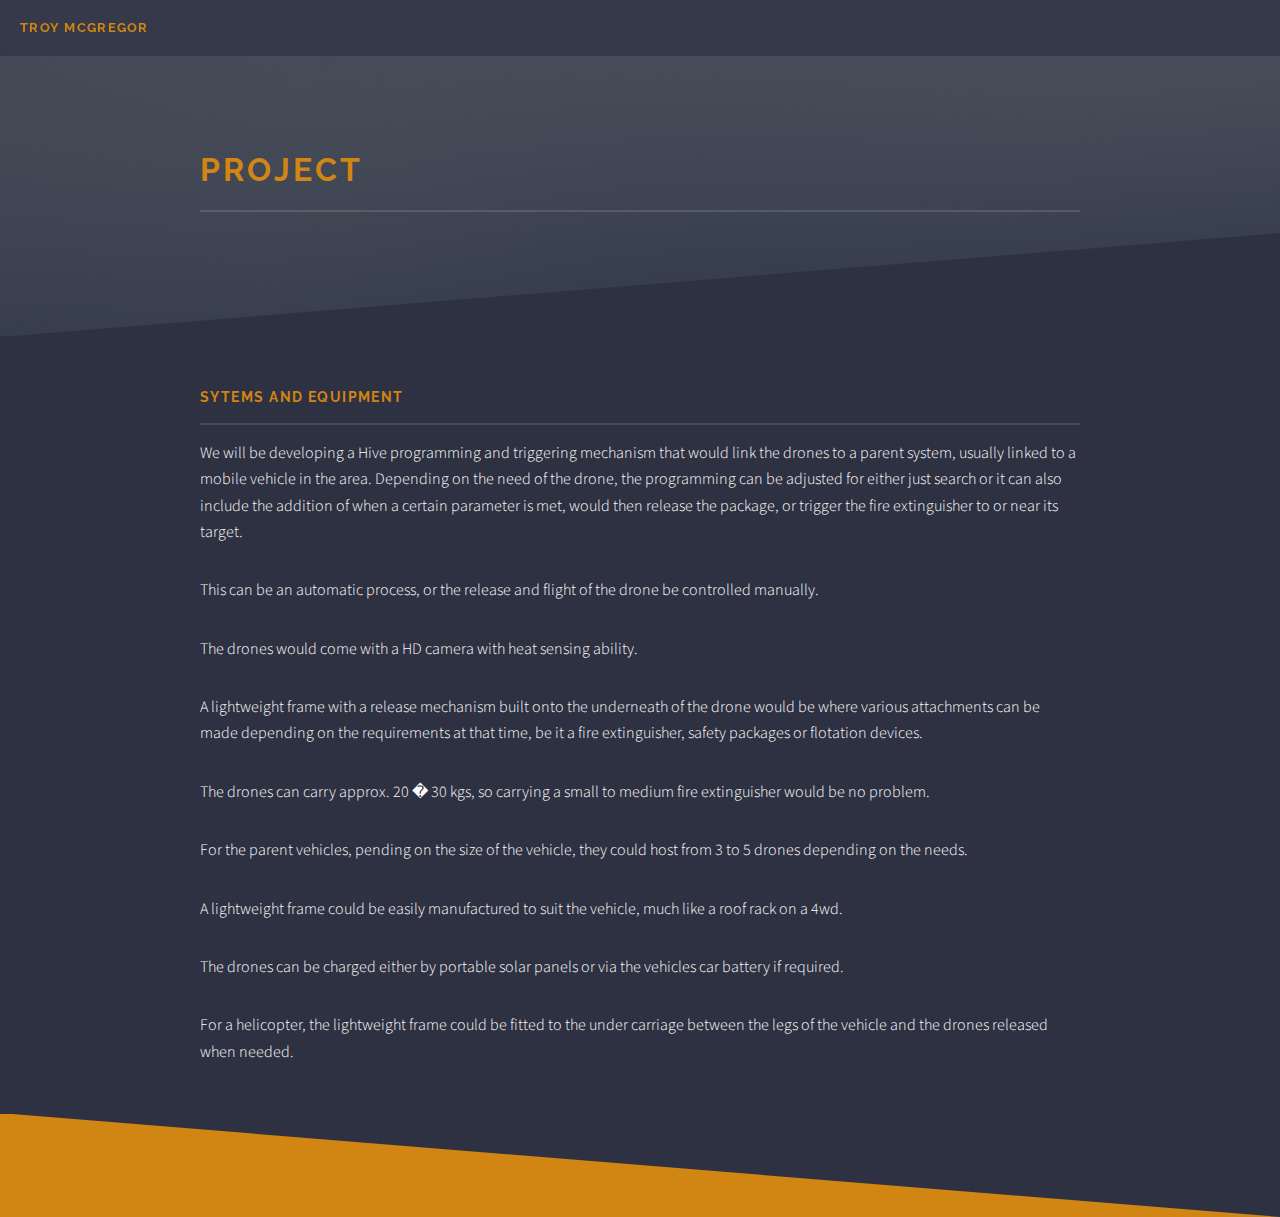
==== Systems.html @ b1ac7850 "HTML coding for website" ====
<!DOCTYPE HTML>
<!--
	Solid State by HTML5 UP
	html5up.net | @ajlkn
	Free for personal and commercial use under the CCA 3.0 license (html5up.net/license)
-->
<html>
	<head>
		<title>Generic - Solid State by HTML5 UP</title>
		<meta charset="utf-8" />
		<meta name="viewport" content="width=device-width, initial-scale=1, user-scalable=no" />
		<link rel="stylesheet" href="assets/css/main.css" />
		<noscript><link rel="stylesheet" href="assets/css/noscript.css" /></noscript>
	</head>
	<body class="is-preload">

		<!-- Page Wrapper -->
			<div id="page-wrapper">

				<!-- Header -->
					<header id="header">
						<h1><a href="index.html">Troy McGregor</a></h1>
						
					</header>

				
				<!-- Wrapper -->
					<section id="wrapper">
						<header>
							<div class="inner">
								<h2>Project</h2>
								
							</div>
						</header>

						<!-- Content -->
							<div class="wrapper">
								<div class="inner">

									<h3 class="major">Sytems and Equipment</h3>
									<p>We will be developing a Hive programming and triggering mechanism that would link the drones to a parent system, usually linked to a mobile vehicle in the area. Depending on the need of the drone, the programming can be adjusted for either just search or it can also include the addition of when a certain parameter is met, would then release the package, or trigger the fire extinguisher to or near its target.<p>
<p>This can be an automatic process, or the release and flight of the drone be controlled manually.<p>
<p>The drones would come with a HD camera with heat sensing ability.<p>
<p>A lightweight frame with a release mechanism built onto the underneath of the drone would be where various attachments can be made depending on the requirements at that time, be it a fire extinguisher, safety packages or flotation devices.<p>
<p>The drones can carry approx. 20 � 30 kgs, so carrying a small to medium fire extinguisher would be no problem.<p>
<p>For the parent vehicles, pending on the size of the vehicle, they could host from 3 to 5 drones depending on the needs.<p>
<p>A lightweight frame could be easily manufactured to suit the vehicle, much like a roof rack on a 4wd.<p>
<p>The drones can be charged either by portable solar panels or via the vehicles car battery if required.<p>
<p>For a helicopter, the lightweight frame could be fitted to the under carriage between the legs of the vehicle and the drones released when needed.<p>


									

								</div>
							</div>

					</section>

			
			</div>

		<!-- Scripts -->
			<script src="assets/js/jquery.min.js"></script>
			<script src="assets/js/jquery.scrollex.min.js"></script>
			<script src="assets/js/browser.min.js"></script>
			<script src="assets/js/breakpoints.min.js"></script>
			<script src="assets/js/util.js"></script>
			<script src="assets/js/main.js"></script>

	</body>
</html>
---- assets/css/main.css ----
@import url(fontawesome-all.min.css);
@import url("https://fonts.googleapis.com/css?family=Raleway:200,700|Source+Sans+Pro:300,600,300italic,600italic");

/*
	Solid State by HTML5 UP
	html5up.net | @ajlkn
	Free for personal and commercial use under the CCA 3.0 license (html5up.net/license)
*/

html, body, div, span, applet, object,
iframe, h1, h2, h3, h4, h5, h6, p, blockquote,
pre, a, abbr, acronym, address, big, cite,
code, del, dfn, em, img, ins, kbd, q, s, samp,
small, strike, strong, sub, sup, tt, var, b,
u, i, center, dl, dt, dd, ol, ul, li, fieldset,
form, label, legend, table, caption, tbody,
tfoot, thead, tr, th, td, article, aside,
canvas, details, embed, figure, figcaption,
footer, header, hgroup, menu, nav, output, ruby,
section, summary, time, mark, audio, video {
	margin: 0;
	padding: 0;
	border: 0;
	font-size: 100%;
	font: inherit;
	vertical-align: baseline;}

article, aside, details, figcaption, figure,
footer, header, hgroup, menu, nav, section {
	display: block;}

body {
	line-height: 1;
}

ol, ul {
	list-style: none;
}

blockquote, q {
	quotes: none;
}

	blockquote:before, blockquote:after, q:before, q:after {
		content: '';
		content: none;
	}

table {
	border-collapse: collapse;
	border-spacing: 0;
}

body {
	-webkit-text-size-adjust: none;
}

mark {
	background-color: transparent;
	color: inherit;
}

input::-moz-focus-inner {
	border: 0;
	padding: 0;
}

input, select, textarea {
	-moz-appearance: none;
	-webkit-appearance: none;
	-ms-appearance: none;
	appearance: none;
}

/* Basic */

	@-ms-viewport {
		width: device-width;
	}

	body {
		-ms-overflow-style: scrollbar;
	}

	@media screen and (max-width: 480px) {

		html, body {
			min-width: 320px;
		}

	}

	html {
		box-sizing: border-box;
	}

	*, *:before, *:after {
		box-sizing: inherit;
	}

	body {
		background-color: #d18513;
		background-image: linear-gradient(to top, rgba(209, 133, 19, 0.8), rgba(209, 133, 19, 0.8)), url("../../images/bg.jpg");
		background-size: auto, cover;
		background-attachment: fixed, fixed;
		background-position: center, center;
	}

		body.is-preload *, body.is-preload *:before, body.is-preload *:after {
			-moz-animation: none !important;
			-webkit-animation: none !important;
			-ms-animation: none !important;
			animation: none !important;
			-moz-transition: none !important;
			-webkit-transition: none !important;
			-ms-transition: none !important;
			transition: none !important;
		}

/* Type */

	body, input, select, textarea {
		color: #ffffff;
		font-family: "Source Sans Pro", Helvetica, sans-serif;
		font-size: 16.5pt;
		font-weight: 300;
		line-height: 1.65;
	}

		@media screen and (max-width: 1680px) {

			body, input, select, textarea {
				font-size: 13pt;
			}

		}

		@media screen and (max-width: 1280px) {

			body, input, select, textarea {
				font-size: 12pt;
			}

		}

		@media screen and (max-width: 980px) {

			body, input, select, textarea {
				font-size: 12pt;
			}

		}

		@media screen and (max-width: 736px) {

			body, input, select, textarea {
				font-size: 12pt;
			}

		}

		@media screen and (max-width: 480px) {

			body, input, select, textarea {
				font-size: 12pt;
			}

		}

	a {
		-moz-transition: color 0.2s ease-in-out, border-bottom-color 0.2s ease-in-out;
		-webkit-transition: color 0.2s ease-in-out, border-bottom-color 0.2s ease-in-out;
		-ms-transition: color 0.2s ease-in-out, border-bottom-color 0.2s ease-in-out;
		transition: color 0.2s ease-in-out, border-bottom-color 0.2s ease-in-out;
		border-bottom: dotted 1px rgba(255, 255, 255, 0.35);
		color: #ffffff;
		text-decoration: none;
	}

		a:hover {
			border-bottom-color: transparent;
			color: #ffffff !important;
		}

		a.special:not(.button) {
			text-decoration: none;
			border-bottom: 0;
			display: block;
			font-family: Raleway, Helvetica, sans-serif;
			font-size: 0.8em;
			font-weight: 700;
			letter-spacing: 0.1em;
			margin: 0 0 2em 0;
			text-transform: uppercase;
		}

			a.special:not(.button):before {
				-moz-osx-font-smoothing: grayscale;
				-webkit-font-smoothing: antialiased;
				display: inline-block;
				font-style: normal;
				font-variant: normal;
				text-rendering: auto;
				line-height: 1;
				text-transform: none !important;
				font-family: 'Font Awesome 5 Free';
				font-weight: 900;
			}

			a.special:not(.button):before {
				-moz-transition: background-color 0.2s ease-in-out;
				-webkit-transition: background-color 0.2s ease-in-out;
				-ms-transition: background-color 0.2s ease-in-out;
				transition: background-color 0.2s ease-in-out;
				border-radius: 100%;
				border: solid 2px rgba(255, 255, 255, 0.125);
				content: '\f105';
				display: inline-block;
				font-size: 1.25em;
				height: 2em;
				line-height: 1.75em;
				margin-right: 0.85em;
				text-align: center;
				text-indent: 0.15em;
				vertical-align: middle;
				width: 2em;
			}

			a.special:not(.button):hover:before {
				background-color: rgba(255, 255, 255, 0.025);
			}

			a.special:not(.button):active:before {
				background-color: rgba(255, 255, 255, 0.075);
			}

	strong, b {
		color: #ffffff;
		font-weight: 600;
	}

	em, i {
		font-style: italic;
	}

	p {
		margin: 0 0 2em 0;
	}

	h1, h2, h3, h4, h5, h6 {
		color: #d18513;
		font-family: Raleway, Helvetica, sans-serif;
		font-weight: 700;
		letter-spacing: 0.1em;
		margin: 0 0 1em 0;
		text-transform: uppercase;
	}

		h1 a, h2 a, h3 a, h4 a, h5 a, h6 a {
			color: inherit;
			text-decoration: none;
			border-bottom: 0;
		}

		h1 span, h2 span, h3 span, h4 span, h5 span, h6 span {
			font-weight: 200;
		}

		h1.major, h2.major, h3.major, h4.major, h5.major, h6.major {
			padding-bottom: 1em;
			border-bottom: solid 2px rgba(255, 255, 255, 0.125);
		}

	h2 {
		font-size: 1.2em;
	}

	h3 {
		font-size: 0.9em;
	}

	h4 {
		font-size: 0.7em;
	}

	h5 {
		font-size: 0.7em;
	}

	h6 {
		font-size: 0.7em;
	}

	@media screen and (max-width: 736px) {

		h2 {
			font-size: 1em;
		}

		h3 {
			font-size: 0.8em;
		}

	}

	sub {
		font-size: 0.8em;
		position: relative;
		top: 0.5em;
	}

	sup {
		font-size: 0.8em;
		position: relative;
		top: -0.5em;
	}

	blockquote {
		border-left: solid 4px rgba(255, 255, 255, 0.125);
		font-style: italic;
		margin: 0 0 2em 0;
		padding: 0.5em 0 0.5em 2em;
	}

	code {
		background: rgba(255, 255, 255, 0.025);
		border-radius: 5px;
		border: solid 2px rgba(255, 255, 255, 0.125);
		font-family: "Courier New", monospace;
		font-size: 0.9em;
		margin: 0 0.25em;
		padding: 0.25em 0.65em;
	}

	pre {
		-webkit-overflow-scrolling: touch;
		font-family: "Courier New", monospace;
		font-size: 0.9em;
		margin: 0 0 2em 0;
	}

		pre code {
			display: block;
			line-height: 1.75em;
			padding: 1em 1.5em;
			overflow-x: auto;
		}

	hr {
		border: 0;
		border-bottom: solid 2px rgba(255, 255, 255, 0.125);
		margin: 2.5em 0;
	}

		hr.major {
			margin: 4em 0;
		}

	.align-left {
		text-align: left;
	}

	.align-center {
		text-align: center;
	}

	.align-right {
		text-align: right;
	}

/* Row */

	.row {
		display: flex;
		flex-wrap: wrap;
		box-sizing: border-box;
		align-items: stretch;
	}

		.row > * {
			box-sizing: border-box;
		}

		.row.gtr-uniform > * > :last-child {
			margin-bottom: 0;
		}

		.row.aln-left {
			justify-content: flex-start;
		}

		.row.aln-center {
			justify-content: center;
		}

		.row.aln-right {
			justify-content: flex-end;
		}

		.row.aln-top {
			align-items: flex-start;
		}

		.row.aln-middle {
			align-items: center;
		}

		.row.aln-bottom {
			align-items: flex-end;
		}

		.row > .imp {
			order: -1;
		}

		.row > .col-1 {
			width: 8.33333%;
		}

		.row > .off-1 {
			margin-left: 8.33333%;
		}

		.row > .col-2 {
			width: 16.66667%;
		}

		.row > .off-2 {
			margin-left: 16.66667%;
		}

		.row > .col-3 {
			width: 25%;
		}

		.row > .off-3 {
			margin-left: 25%;
		}

		.row > .col-4 {
			width: 33.33333%;
		}

		.row > .off-4 {
			margin-left: 33.33333%;
		}

		.row > .col-5 {
			width: 41.66667%;
		}

		.row > .off-5 {
			margin-left: 41.66667%;
		}

		.row > .col-6 {
			width: 50%;
		}

		.row > .off-6 {
			margin-left: 50%;
		}

		.row > .col-7 {
			width: 58.33333%;
		}

		.row > .off-7 {
			margin-left: 58.33333%;
		}

		.row > .col-8 {
			width: 66.66667%;
		}

		.row > .off-8 {
			margin-left: 66.66667%;
		}

		.row > .col-9 {
			width: 75%;
		}

		.row > .off-9 {
			margin-left: 75%;
		}

		.row > .col-10 {
			width: 83.33333%;
		}

		.row > .off-10 {
			margin-left: 83.33333%;
		}

		.row > .col-11 {
			width: 91.66667%;
		}

		.row > .off-11 {
			margin-left: 91.66667%;
		}

		.row > .col-12 {
			width: 100%;
		}

		.row > .off-12 {
			margin-left: 100%;
		}

		.row.gtr-0 {
			margin-top: 0;
			margin-left: 0em;
		}

			.row.gtr-0 > * {
				padding: 0 0 0 0em;
			}

			.row.gtr-0.gtr-uniform {
				margin-top: 0em;
			}

				.row.gtr-0.gtr-uniform > * {
					padding-top: 0em;
				}

		.row.gtr-25 {
			margin-top: 0;
			margin-left: -0.4375em;
		}

			.row.gtr-25 > * {
				padding: 0 0 0 0.4375em;
			}

			.row.gtr-25.gtr-uniform {
				margin-top: -0.4375em;
			}

				.row.gtr-25.gtr-uniform > * {
					padding-top: 0.4375em;
				}

		.row.gtr-50 {
			margin-top: 0;
			margin-left: -0.875em;
		}

			.row.gtr-50 > * {
				padding: 0 0 0 0.875em;
			}

			.row.gtr-50.gtr-uniform {
				margin-top: -0.875em;
			}

				.row.gtr-50.gtr-uniform > * {
					padding-top: 0.875em;
				}

		.row {
			margin-top: 0;
			margin-left: -1.75em;
		}

			.row > * {
				padding: 0 0 0 1.75em;
			}

			.row.gtr-uniform {
				margin-top: -1.75em;
			}

				.row.gtr-uniform > * {
					padding-top: 1.75em;
				}

		.row.gtr-150 {
			margin-top: 0;
			margin-left: -2.625em;
		}

			.row.gtr-150 > * {
				padding: 0 0 0 2.625em;
			}

			.row.gtr-150.gtr-uniform {
				margin-top: -2.625em;
			}

				.row.gtr-150.gtr-uniform > * {
					padding-top: 2.625em;
				}

		.row.gtr-200 {
			margin-top: 0;
			margin-left: -3.5em;
		}

			.row.gtr-200 > * {
				padding: 0 0 0 3.5em;
			}

			.row.gtr-200.gtr-uniform {
				margin-top: -3.5em;
			}

				.row.gtr-200.gtr-uniform > * {
					padding-top: 3.5em;
				}

		@media screen and (max-width: 1680px) {

			.row {
				display: flex;
				flex-wrap: wrap;
				box-sizing: border-box;
				align-items: stretch;
			}

				.row > * {
					box-sizing: border-box;
				}

				.row.gtr-uniform > * > :last-child {
					margin-bottom: 0;
				}

				.row.aln-left {
					justify-content: flex-start;
				}

				.row.aln-center {
					justify-content: center;
				}

				.row.aln-right {
					justify-content: flex-end;
				}

				.row.aln-top {
					align-items: flex-start;
				}

				.row.aln-middle {
					align-items: center;
				}

				.row.aln-bottom {
					align-items: flex-end;
				}

				.row > .imp-xlarge {
					order: -1;
				}

				.row > .col-1-xlarge {
					width: 8.33333%;
				}

				.row > .off-1-xlarge {
					margin-left: 8.33333%;
				}

				.row > .col-2-xlarge {
					width: 16.66667%;
				}

				.row > .off-2-xlarge {
					margin-left: 16.66667%;
				}

				.row > .col-3-xlarge {
					width: 25%;
				}

				.row > .off-3-xlarge {
					margin-left: 25%;
				}

				.row > .col-4-xlarge {
					width: 33.33333%;
				}

				.row > .off-4-xlarge {
					margin-left: 33.33333%;
				}

				.row > .col-5-xlarge {
					width: 41.66667%;
				}

				.row > .off-5-xlarge {
					margin-left: 41.66667%;
				}

				.row > .col-6-xlarge {
					width: 50%;
				}

				.row > .off-6-xlarge {
					margin-left: 50%;
				}

				.row > .col-7-xlarge {
					width: 58.33333%;
				}

				.row > .off-7-xlarge {
					margin-left: 58.33333%;
				}

				.row > .col-8-xlarge {
					width: 66.66667%;
				}

				.row > .off-8-xlarge {
					margin-left: 66.66667%;
				}

				.row > .col-9-xlarge {
					width: 75%;
				}

				.row > .off-9-xlarge {
					margin-left: 75%;
				}

				.row > .col-10-xlarge {
					width: 83.33333%;
				}

				.row > .off-10-xlarge {
					margin-left: 83.33333%;
				}

				.row > .col-11-xlarge {
					width: 91.66667%;
				}

				.row > .off-11-xlarge {
					margin-left: 91.66667%;
				}

				.row > .col-12-xlarge {
					width: 100%;
				}

				.row > .off-12-xlarge {
					margin-left: 100%;
				}

				.row.gtr-0 {
					margin-top: 0;
					margin-left: 0em;
				}

					.row.gtr-0 > * {
						padding: 0 0 0 0em;
					}

					.row.gtr-0.gtr-uniform {
						margin-top: 0em;
					}

						.row.gtr-0.gtr-uniform > * {
							padding-top: 0em;
						}

				.row.gtr-25 {
					margin-top: 0;
					margin-left: -0.4375em;
				}

					.row.gtr-25 > * {
						padding: 0 0 0 0.4375em;
					}

					.row.gtr-25.gtr-uniform {
						margin-top: -0.4375em;
					}

						.row.gtr-25.gtr-uniform > * {
							padding-top: 0.4375em;
						}

				.row.gtr-50 {
					margin-top: 0;
					margin-left: -0.875em;
				}

					.row.gtr-50 > * {
						padding: 0 0 0 0.875em;
					}

					.row.gtr-50.gtr-uniform {
						margin-top: -0.875em;
					}

						.row.gtr-50.gtr-uniform > * {
							padding-top: 0.875em;
						}

				.row {
					margin-top: 0;
					margin-left: -1.75em;
				}

					.row > * {
						padding: 0 0 0 1.75em;
					}

					.row.gtr-uniform {
						margin-top: -1.75em;
					}

						.row.gtr-uniform > * {
							padding-top: 1.75em;
						}

				.row.gtr-150 {
					margin-top: 0;
					margin-left: -2.625em;
				}

					.row.gtr-150 > * {
						padding: 0 0 0 2.625em;
					}

					.row.gtr-150.gtr-uniform {
						margin-top: -2.625em;
					}

						.row.gtr-150.gtr-uniform > * {
							padding-top: 2.625em;
						}

				.row.gtr-200 {
					margin-top: 0;
					margin-left: -3.5em;
				}

					.row.gtr-200 > * {
						padding: 0 0 0 3.5em;
					}

					.row.gtr-200.gtr-uniform {
						margin-top: -3.5em;
					}

						.row.gtr-200.gtr-uniform > * {
							padding-top: 3.5em;
						}

		}

		@media screen and (max-width: 1280px) {

			.row {
				display: flex;
				flex-wrap: wrap;
				box-sizing: border-box;
				align-items: stretch;
			}

				.row > * {
					box-sizing: border-box;
				}

				.row.gtr-uniform > * > :last-child {
					margin-bottom: 0;
				}

				.row.aln-left {
					justify-content: flex-start;
				}

				.row.aln-center {
					justify-content: center;
				}

				.row.aln-right {
					justify-content: flex-end;
				}

				.row.aln-top {
					align-items: flex-start;
				}

				.row.aln-middle {
					align-items: center;
				}

				.row.aln-bottom {
					align-items: flex-end;
				}

				.row > .imp-large {
					order: -1;
				}

				.row > .col-1-large {
					width: 8.33333%;
				}

				.row > .off-1-large {
					margin-left: 8.33333%;
				}

				.row > .col-2-large {
					width: 16.66667%;
				}

				.row > .off-2-large {
					margin-left: 16.66667%;
				}

				.row > .col-3-large {
					width: 25%;
				}

				.row > .off-3-large {
					margin-left: 25%;
				}

				.row > .col-4-large {
					width: 33.33333%;
				}

				.row > .off-4-large {
					margin-left: 33.33333%;
				}

				.row > .col-5-large {
					width: 41.66667%;
				}

				.row > .off-5-large {
					margin-left: 41.66667%;
				}

				.row > .col-6-large {
					width: 50%;
				}

				.row > .off-6-large {
					margin-left: 50%;
				}

				.row > .col-7-large {
					width: 58.33333%;
				}

				.row > .off-7-large {
					margin-left: 58.33333%;
				}

				.row > .col-8-large {
					width: 66.66667%;
				}

				.row > .off-8-large {
					margin-left: 66.66667%;
				}

				.row > .col-9-large {
					width: 75%;
				}

				.row > .off-9-large {
					margin-left: 75%;
				}

				.row > .col-10-large {
					width: 83.33333%;
				}

				.row > .off-10-large {
					margin-left: 83.33333%;
				}

				.row > .col-11-large {
					width: 91.66667%;
				}

				.row > .off-11-large {
					margin-left: 91.66667%;
				}

				.row > .col-12-large {
					width: 100%;
				}

				.row > .off-12-large {
					margin-left: 100%;
				}

				.row.gtr-0 {
					margin-top: 0;
					margin-left: 0em;
				}

					.row.gtr-0 > * {
						padding: 0 0 0 0em;
					}

					.row.gtr-0.gtr-uniform {
						margin-top: 0em;
					}

						.row.gtr-0.gtr-uniform > * {
							padding-top: 0em;
						}

				.row.gtr-25 {
					margin-top: 0;
					margin-left: -0.4375em;
				}

					.row.gtr-25 > * {
						padding: 0 0 0 0.4375em;
					}

					.row.gtr-25.gtr-uniform {
						margin-top: -0.4375em;
					}

						.row.gtr-25.gtr-uniform > * {
							padding-top: 0.4375em;
						}

				.row.gtr-50 {
					margin-top: 0;
					margin-left: -0.875em;
				}

					.row.gtr-50 > * {
						padding: 0 0 0 0.875em;
					}

					.row.gtr-50.gtr-uniform {
						margin-top: -0.875em;
					}

						.row.gtr-50.gtr-uniform > * {
							padding-top: 0.875em;
						}

				.row {
					margin-top: 0;
					margin-left: -1.75em;
				}

					.row > * {
						padding: 0 0 0 1.75em;
					}

					.row.gtr-uniform {
						margin-top: -1.75em;
					}

						.row.gtr-uniform > * {
							padding-top: 1.75em;
						}

				.row.gtr-150 {
					margin-top: 0;
					margin-left: -2.625em;
				}

					.row.gtr-150 > * {
						padding: 0 0 0 2.625em;
					}

					.row.gtr-150.gtr-uniform {
						margin-top: -2.625em;
					}

						.row.gtr-150.gtr-uniform > * {
							padding-top: 2.625em;
						}

				.row.gtr-200 {
					margin-top: 0;
					margin-left: -3.5em;
				}

					.row.gtr-200 > * {
						padding: 0 0 0 3.5em;
					}

					.row.gtr-200.gtr-uniform {
						margin-top: -3.5em;
					}

						.row.gtr-200.gtr-uniform > * {
							padding-top: 3.5em;
						}

		}

		@media screen and (max-width: 980px) {

			.row {
				display: flex;
				flex-wrap: wrap;
				box-sizing: border-box;
				align-items: stretch;
			}

				.row > * {
					box-sizing: border-box;
				}

				.row.gtr-uniform > * > :last-child {
					margin-bottom: 0;
				}

				.row.aln-left {
					justify-content: flex-start;
				}

				.row.aln-center {
					justify-content: center;
				}

				.row.aln-right {
					justify-content: flex-end;
				}

				.row.aln-top {
					align-items: flex-start;
				}

				.row.aln-middle {
					align-items: center;
				}

				.row.aln-bottom {
					align-items: flex-end;
				}

				.row > .imp-medium {
					order: -1;
				}

				.row > .col-1-medium {
					width: 8.33333%;
				}

				.row > .off-1-medium {
					margin-left: 8.33333%;
				}

				.row > .col-2-medium {
					width: 16.66667%;
				}

				.row > .off-2-medium {
					margin-left: 16.66667%;
				}

				.row > .col-3-medium {
					width: 25%;
				}

				.row > .off-3-medium {
					margin-left: 25%;
				}

				.row > .col-4-medium {
					width: 33.33333%;
				}

				.row > .off-4-medium {
					margin-left: 33.33333%;
				}

				.row > .col-5-medium {
					width: 41.66667%;
				}

				.row > .off-5-medium {
					margin-left: 41.66667%;
				}

				.row > .col-6-medium {
					width: 50%;
				}

				.row > .off-6-medium {
					margin-left: 50%;
				}

				.row > .col-7-medium {
					width: 58.33333%;
				}

				.row > .off-7-medium {
					margin-left: 58.33333%;
				}

				.row > .col-8-medium {
					width: 66.66667%;
				}

				.row > .off-8-medium {
					margin-left: 66.66667%;
				}

				.row > .col-9-medium {
					width: 75%;
				}

				.row > .off-9-medium {
					margin-left: 75%;
				}

				.row > .col-10-medium {
					width: 83.33333%;
				}

				.row > .off-10-medium {
					margin-left: 83.33333%;
				}

				.row > .col-11-medium {
					width: 91.66667%;
				}

				.row > .off-11-medium {
					margin-left: 91.66667%;
				}

				.row > .col-12-medium {
					width: 100%;
				}

				.row > .off-12-medium {
					margin-left: 100%;
				}

				.row.gtr-0 {
					margin-top: 0;
					margin-left: 0em;
				}

					.row.gtr-0 > * {
						padding: 0 0 0 0em;
					}

					.row.gtr-0.gtr-uniform {
						margin-top: 0em;
					}

						.row.gtr-0.gtr-uniform > * {
							padding-top: 0em;
						}

				.row.gtr-25 {
					margin-top: 0;
					margin-left: -0.4375em;
				}

					.row.gtr-25 > * {
						padding: 0 0 0 0.4375em;
					}

					.row.gtr-25.gtr-uniform {
						margin-top: -0.4375em;
					}

						.row.gtr-25.gtr-uniform > * {
							padding-top: 0.4375em;
						}

				.row.gtr-50 {
					margin-top: 0;
					margin-left: -0.875em;
				}

					.row.gtr-50 > * {
						padding: 0 0 0 0.875em;
					}

					.row.gtr-50.gtr-uniform {
						margin-top: -0.875em;
					}

						.row.gtr-50.gtr-uniform > * {
							padding-top: 0.875em;
						}

				.row {
					margin-top: 0;
					margin-left: -1.75em;
				}

					.row > * {
						padding: 0 0 0 1.75em;
					}

					.row.gtr-uniform {
						margin-top: -1.75em;
					}

						.row.gtr-uniform > * {
							padding-top: 1.75em;
						}

				.row.gtr-150 {
					margin-top: 0;
					margin-left: -2.625em;
				}

					.row.gtr-150 > * {
						padding: 0 0 0 2.625em;
					}

					.row.gtr-150.gtr-uniform {
						margin-top: -2.625em;
					}

						.row.gtr-150.gtr-uniform > * {
							padding-top: 2.625em;
						}

				.row.gtr-200 {
					margin-top: 0;
					margin-left: -3.5em;
				}

					.row.gtr-200 > * {
						padding: 0 0 0 3.5em;
					}

					.row.gtr-200.gtr-uniform {
						margin-top: -3.5em;
					}

						.row.gtr-200.gtr-uniform > * {
							padding-top: 3.5em;
						}

		}

		@media screen and (max-width: 736px) {

			.row {
				display: flex;
				flex-wrap: wrap;
				box-sizing: border-box;
				align-items: stretch;
			}

				.row > * {
					box-sizing: border-box;
				}

				.row.gtr-uniform > * > :last-child {
					margin-bottom: 0;
				}

				.row.aln-left {
					justify-content: flex-start;
				}

				.row.aln-center {
					justify-content: center;
				}

				.row.aln-right {
					justify-content: flex-end;
				}

				.row.aln-top {
					align-items: flex-start;
				}

				.row.aln-middle {
					align-items: center;
				}

				.row.aln-bottom {
					align-items: flex-end;
				}

				.row > .imp-small {
					order: -1;
				}

				.row > .col-1-small {
					width: 8.33333%;
				}

				.row > .off-1-small {
					margin-left: 8.33333%;
				}

				.row > .col-2-small {
					width: 16.66667%;
				}

				.row > .off-2-small {
					margin-left: 16.66667%;
				}

				.row > .col-3-small {
					width: 25%;
				}

				.row > .off-3-small {
					margin-left: 25%;
				}

				.row > .col-4-small {
					width: 33.33333%;
				}

				.row > .off-4-small {
					margin-left: 33.33333%;
				}

				.row > .col-5-small {
					width: 41.66667%;
				}

				.row > .off-5-small {
					margin-left: 41.66667%;
				}

				.row > .col-6-small {
					width: 50%;
				}

				.row > .off-6-small {
					margin-left: 50%;
				}

				.row > .col-7-small {
					width: 58.33333%;
				}

				.row > .off-7-small {
					margin-left: 58.33333%;
				}

				.row > .col-8-small {
					width: 66.66667%;
				}

				.row > .off-8-small {
					margin-left: 66.66667%;
				}

				.row > .col-9-small {
					width: 75%;
				}

				.row > .off-9-small {
					margin-left: 75%;
				}

				.row > .col-10-small {
					width: 83.33333%;
				}

				.row > .off-10-small {
					margin-left: 83.33333%;
				}

				.row > .col-11-small {
					width: 91.66667%;
				}

				.row > .off-11-small {
					margin-left: 91.66667%;
				}

				.row > .col-12-small {
					width: 100%;
				}

				.row > .off-12-small {
					margin-left: 100%;
				}

				.row.gtr-0 {
					margin-top: 0;
					margin-left: 0em;
				}

					.row.gtr-0 > * {
						padding: 0 0 0 0em;
					}

					.row.gtr-0.gtr-uniform {
						margin-top: 0em;
					}

						.row.gtr-0.gtr-uniform > * {
							padding-top: 0em;
						}

				.row.gtr-25 {
					margin-top: 0;
					margin-left: -0.3125em;
				}

					.row.gtr-25 > * {
						padding: 0 0 0 0.3125em;
					}

					.row.gtr-25.gtr-uniform {
						margin-top: -0.3125em;
					}

						.row.gtr-25.gtr-uniform > * {
							padding-top: 0.3125em;
						}

				.row.gtr-50 {
					margin-top: 0;
					margin-left: -0.625em;
				}

					.row.gtr-50 > * {
						padding: 0 0 0 0.625em;
					}

					.row.gtr-50.gtr-uniform {
						margin-top: -0.625em;
					}

						.row.gtr-50.gtr-uniform > * {
							padding-top: 0.625em;
						}

				.row {
					margin-top: 0;
					margin-left: -1.25em;
				}

					.row > * {
						padding: 0 0 0 1.25em;
					}

					.row.gtr-uniform {
						margin-top: -1.25em;
					}

						.row.gtr-uniform > * {
							padding-top: 1.25em;
						}

				.row.gtr-150 {
					margin-top: 0;
					margin-left: -1.875em;
				}

					.row.gtr-150 > * {
						padding: 0 0 0 1.875em;
					}

					.row.gtr-150.gtr-uniform {
						margin-top: -1.875em;
					}

						.row.gtr-150.gtr-uniform > * {
							padding-top: 1.875em;
						}

				.row.gtr-200 {
					margin-top: 0;
					margin-left: -2.5em;
				}

					.row.gtr-200 > * {
						padding: 0 0 0 2.5em;
					}

					.row.gtr-200.gtr-uniform {
						margin-top: -2.5em;
					}

						.row.gtr-200.gtr-uniform > * {
							padding-top: 2.5em;
						}

		}

		@media screen and (max-width: 480px) {

			.row {
				display: flex;
				flex-wrap: wrap;
				box-sizing: border-box;
				align-items: stretch;
			}

				.row > * {
					box-sizing: border-box;
				}

				.row.gtr-uniform > * > :last-child {
					margin-bottom: 0;
				}

				.row.aln-left {
					justify-content: flex-start;
				}

				.row.aln-center {
					justify-content: center;
				}

				.row.aln-right {
					justify-content: flex-end;
				}

				.row.aln-top {
					align-items: flex-start;
				}

				.row.aln-middle {
					align-items: center;
				}

				.row.aln-bottom {
					align-items: flex-end;
				}

				.row > .imp-xsmall {
					order: -1;
				}

				.row > .col-1-xsmall {
					width: 8.33333%;
				}

				.row > .off-1-xsmall {
					margin-left: 8.33333%;
				}

				.row > .col-2-xsmall {
					width: 16.66667%;
				}

				.row > .off-2-xsmall {
					margin-left: 16.66667%;
				}

				.row > .col-3-xsmall {
					width: 25%;
				}

				.row > .off-3-xsmall {
					margin-left: 25%;
				}

				.row > .col-4-xsmall {
					width: 33.33333%;
				}

				.row > .off-4-xsmall {
					margin-left: 33.33333%;
				}

				.row > .col-5-xsmall {
					width: 41.66667%;
				}

				.row > .off-5-xsmall {
					margin-left: 41.66667%;
				}

				.row > .col-6-xsmall {
					width: 50%;
				}

				.row > .off-6-xsmall {
					margin-left: 50%;
				}

				.row > .col-7-xsmall {
					width: 58.33333%;
				}

				.row > .off-7-xsmall {
					margin-left: 58.33333%;
				}

				.row > .col-8-xsmall {
					width: 66.66667%;
				}

				.row > .off-8-xsmall {
					margin-left: 66.66667%;
				}

				.row > .col-9-xsmall {
					width: 75%;
				}

				.row > .off-9-xsmall {
					margin-left: 75%;
				}

				.row > .col-10-xsmall {
					width: 83.33333%;
				}

				.row > .off-10-xsmall {
					margin-left: 83.33333%;
				}

				.row > .col-11-xsmall {
					width: 91.66667%;
				}

				.row > .off-11-xsmall {
					margin-left: 91.66667%;
				}

				.row > .col-12-xsmall {
					width: 100%;
				}

				.row > .off-12-xsmall {
					margin-left: 100%;
				}

				.row.gtr-0 {
					margin-top: 0;
					margin-left: 0em;
				}

					.row.gtr-0 > * {
						padding: 0 0 0 0em;
					}

					.row.gtr-0.gtr-uniform {
						margin-top: 0em;
					}

						.row.gtr-0.gtr-uniform > * {
							padding-top: 0em;
						}

				.row.gtr-25 {
					margin-top: 0;
					margin-left: -0.3125em;
				}

					.row.gtr-25 > * {
						padding: 0 0 0 0.3125em;
					}

					.row.gtr-25.gtr-uniform {
						margin-top: -0.3125em;
					}

						.row.gtr-25.gtr-uniform > * {
							padding-top: 0.3125em;
						}

				.row.gtr-50 {
					margin-top: 0;
					margin-left: -0.625em;
				}

					.row.gtr-50 > * {
						padding: 0 0 0 0.625em;
					}

					.row.gtr-50.gtr-uniform {
						margin-top: -0.625em;
					}

						.row.gtr-50.gtr-uniform > * {
							padding-top: 0.625em;
						}

				.row {
					margin-top: 0;
					margin-left: -1.25em;
				}

					.row > * {
						padding: 0 0 0 1.25em;
					}

					.row.gtr-uniform {
						margin-top: -1.25em;
					}

						.row.gtr-uniform > * {
							padding-top: 1.25em;
						}

				.row.gtr-150 {
					margin-top: 0;
					margin-left: -1.875em;
				}

					.row.gtr-150 > * {
						padding: 0 0 0 1.875em;
					}

					.row.gtr-150.gtr-uniform {
						margin-top: -1.875em;
					}

						.row.gtr-150.gtr-uniform > * {
							padding-top: 1.875em;
						}

				.row.gtr-200 {
					margin-top: 0;
					margin-left: -2.5em;
				}

					.row.gtr-200 > * {
						padding: 0 0 0 2.5em;
					}

					.row.gtr-200.gtr-uniform {
						margin-top: -2.5em;
					}

						.row.gtr-200.gtr-uniform > * {
							padding-top: 2.5em;
						}

		}

		@media screen and (max-width: 360px) {

			.row {
				display: flex;
				flex-wrap: wrap;
				box-sizing: border-box;
				align-items: stretch;
			}

				.row > * {
					box-sizing: border-box;
				}

				.row.gtr-uniform > * > :last-child {
					margin-bottom: 0;
				}

				.row.aln-left {
					justify-content: flex-start;
				}

				.row.aln-center {
					justify-content: center;
				}

				.row.aln-right {
					justify-content: flex-end;
				}

				.row.aln-top {
					align-items: flex-start;
				}

				.row.aln-middle {
					align-items: center;
				}

				.row.aln-bottom {
					align-items: flex-end;
				}

				.row > .imp-xxsmall {
					order: -1;
				}

				.row > .col-1-xxsmall {
					width: 8.33333%;
				}

				.row > .off-1-xxsmall {
					margin-left: 8.33333%;
				}

				.row > .col-2-xxsmall {
					width: 16.66667%;
				}

				.row > .off-2-xxsmall {
					margin-left: 16.66667%;
				}

				.row > .col-3-xxsmall {
					width: 25%;
				}

				.row > .off-3-xxsmall {
					margin-left: 25%;
				}

				.row > .col-4-xxsmall {
					width: 33.33333%;
				}

				.row > .off-4-xxsmall {
					margin-left: 33.33333%;
				}

				.row > .col-5-xxsmall {
					width: 41.66667%;
				}

				.row > .off-5-xxsmall {
					margin-left: 41.66667%;
				}

				.row > .col-6-xxsmall {
					width: 50%;
				}

				.row > .off-6-xxsmall {
					margin-left: 50%;
				}

				.row > .col-7-xxsmall {
					width: 58.33333%;
				}

				.row > .off-7-xxsmall {
					margin-left: 58.33333%;
				}

				.row > .col-8-xxsmall {
					width: 66.66667%;
				}

				.row > .off-8-xxsmall {
					margin-left: 66.66667%;
				}

				.row > .col-9-xxsmall {
					width: 75%;
				}

				.row > .off-9-xxsmall {
					margin-left: 75%;
				}

				.row > .col-10-xxsmall {
					width: 83.33333%;
				}

				.row > .off-10-xxsmall {
					margin-left: 83.33333%;
				}

				.row > .col-11-xxsmall {
					width: 91.66667%;
				}

				.row > .off-11-xxsmall {
					margin-left: 91.66667%;
				}

				.row > .col-12-xxsmall {
					width: 100%;
				}

				.row > .off-12-xxsmall {
					margin-left: 100%;
				}

				.row.gtr-0 {
					margin-top: 0;
					margin-left: 0em;
				}

					.row.gtr-0 > * {
						padding: 0 0 0 0em;
					}

					.row.gtr-0.gtr-uniform {
						margin-top: 0em;
					}

						.row.gtr-0.gtr-uniform > * {
							padding-top: 0em;
						}

				.row.gtr-25 {
					margin-top: 0;
					margin-left: -0.3125em;
				}

					.row.gtr-25 > * {
						padding: 0 0 0 0.3125em;
					}

					.row.gtr-25.gtr-uniform {
						margin-top: -0.3125em;
					}

						.row.gtr-25.gtr-uniform > * {
							padding-top: 0.3125em;
						}

				.row.gtr-50 {
					margin-top: 0;
					margin-left: -0.625em;
				}

					.row.gtr-50 > * {
						padding: 0 0 0 0.625em;
					}

					.row.gtr-50.gtr-uniform {
						margin-top: -0.625em;
					}

						.row.gtr-50.gtr-uniform > * {
							padding-top: 0.625em;
						}

				.row {
					margin-top: 0;
					margin-left: -1.25em;
				}

					.row > * {
						padding: 0 0 0 1.25em;
					}

					.row.gtr-uniform {
						margin-top: -1.25em;
					}

						.row.gtr-uniform > * {
							padding-top: 1.25em;
						}

				.row.gtr-150 {
					margin-top: 0;
					margin-left: -1.875em;
				}

					.row.gtr-150 > * {
						padding: 0 0 0 1.875em;
					}

					.row.gtr-150.gtr-uniform {
						margin-top: -1.875em;
					}

						.row.gtr-150.gtr-uniform > * {
							padding-top: 1.875em;
						}

				.row.gtr-200 {
					margin-top: 0;
					margin-left: -2.5em;
				}

					.row.gtr-200 > * {
						padding: 0 0 0 2.5em;
					}

					.row.gtr-200.gtr-uniform {
						margin-top: -2.5em;
					}

						.row.gtr-200.gtr-uniform > * {
							padding-top: 2.5em;
						}

		}

/* Section/Article */

	section.special, article.special {
		text-align: center;
	}

/* Form */

	form {
		margin: 0 0 2em 0;
	}

		form > :last-child {
			margin-bottom: 0;
		}

		form > .fields {
			display: -moz-flex;
			display: -webkit-flex;
			display: -ms-flex;
			display: flex;
			-moz-flex-wrap: wrap;
			-webkit-flex-wrap: wrap;
			-ms-flex-wrap: wrap;
			flex-wrap: wrap;
			width: calc(100% + 3em);
			margin: -1.5em 0 2em -1.5em;
		}

			form > .fields > .field {
				-moz-flex-grow: 0;
				-webkit-flex-grow: 0;
				-ms-flex-grow: 0;
				flex-grow: 0;
				-moz-flex-shrink: 0;
				-webkit-flex-shrink: 0;
				-ms-flex-shrink: 0;
				flex-shrink: 0;
				padding: 1.5em 0 0 1.5em;
				width: calc(100% - 1.5em);
			}

				form > .fields > .field.half {
					width: calc(50% - 0.75em);
				}

				form > .fields > .field.third {
					width: calc(100%/3 - 0.5em);
				}

				form > .fields > .field.quarter {
					width: calc(25% - 0.375em);
				}

		@media screen and (max-width: 480px) {

			form > .fields {
				width: calc(100% + 3em);
				margin: -1.5em 0 2em -1.5em;
			}

				form > .fields > .field {
					padding: 1.5em 0 0 1.5em;
					width: calc(100% - 1.5em);
				}

					form > .fields > .field.half {
						width: calc(100% - 1.5em);
					}

					form > .fields > .field.third {
						width: calc(100% - 1.5em);
					}

					form > .fields > .field.quarter {
						width: calc(100% - 1.5em);
					}

		}

	label {
		color: #ffffff;
		display: block;
		font-family: Raleway, Helvetica, sans-serif;
		font-size: 0.8em;
		font-weight: 700;
		letter-spacing: 0.1em;
		margin: 0 0 0.7em 0;
		text-transform: uppercase;
	}

	input[type="text"],
	input[type="password"],
	input[type="email"],
	input[type="tel"],
	select,
	textarea {
		-moz-appearance: none;
		-webkit-appearance: none;
		-ms-appearance: none;
		appearance: none;
		background: rgba(255, 255, 255, 0.025);
		border-radius: 5px;
		border: none;
		border: solid 2px rgba(255, 255, 255, 0.125);
		color: inherit;
		display: block;
		outline: 0;
		padding: 0 1em;
		text-decoration: none;
		width: 100%;
	}

		input[type="text"]:invalid,
		input[type="password"]:invalid,
		input[type="email"]:invalid,
		input[type="tel"]:invalid,
		select:invalid,
		textarea:invalid {
			box-shadow: none;
		}

		input[type="text"]:focus,
		input[type="password"]:focus,
		input[type="email"]:focus,
		input[type="tel"]:focus,
		select:focus,
		textarea:focus {
			border-color: #5b6ba6;
		}

	select {
		background-image: url("data:image/svg+xml;charset=utf8,%3Csvg xmlns='http://www.w3.org/2000/svg' width='40' height='40' preserveAspectRatio='none' viewBox='0 0 40 40'%3E%3Cpath d='M9.4,12.3l10.4,10.4l10.4-10.4c0.2-0.2,0.5-0.4,0.9-0.4c0.3,0,0.6,0.1,0.9,0.4l3.3,3.3c0.2,0.2,0.4,0.5,0.4,0.9 c0,0.4-0.1,0.6-0.4,0.9L20.7,31.9c-0.2,0.2-0.5,0.4-0.9,0.4c-0.3,0-0.6-0.1-0.9-0.4L4.3,17.3c-0.2-0.2-0.4-0.5-0.4-0.9 c0-0.4,0.1-0.6,0.4-0.9l3.3-3.3c0.2-0.2,0.5-0.4,0.9-0.4S9.1,12.1,9.4,12.3z' fill='rgba(255, 255, 255, 0.125)' /%3E%3C/svg%3E");
		background-size: 1.25rem;
		background-repeat: no-repeat;
		background-position: calc(100% - 1rem) center;
		height: 2.75em;
		padding-right: 2.75em;
		text-overflow: ellipsis;
	}

		select option {
			color: #ffffff;
			background: #2e3141;
		}

		select:focus::-ms-value {
			background-color: transparent;
		}

		select::-ms-expand {
			display: none;
		}

	input[type="text"],
	input[type="password"],
	input[type="email"],
	select {
		height: 2.75em;
	}

	textarea {
		padding: 0.75em 1em;
	}

	input[type="checkbox"],
	input[type="radio"] {
		-moz-appearance: none;
		-webkit-appearance: none;
		-ms-appearance: none;
		appearance: none;
		display: block;
		float: left;
		margin-right: -2em;
		opacity: 0;
		width: 1em;
		z-index: -1;
	}

		input[type="checkbox"] + label,
		input[type="radio"] + label {
			text-decoration: none;
			color: #ffffff;
			cursor: pointer;
			display: inline-block;
			font-size: 1em;
			font-family: "Source Sans Pro", Helvetica, sans-serif;
			text-transform: none;
			letter-spacing: 0;
			font-weight: 300;
			padding-left: 2.4em;
			padding-right: 0.75em;
			position: relative;
		}

			input[type="checkbox"] + label:before,
			input[type="radio"] + label:before {
				-moz-osx-font-smoothing: grayscale;
				-webkit-font-smoothing: antialiased;
				display: inline-block;
				font-style: normal;
				font-variant: normal;
				text-rendering: auto;
				line-height: 1;
				text-transform: none !important;
				font-family: 'Font Awesome 5 Free';
				font-weight: 900;
			}

			input[type="checkbox"] + label:before,
			input[type="radio"] + label:before {
				background: rgba(255, 255, 255, 0.025);
				border-radius: 5px;
				border: solid 2px rgba(255, 255, 255, 0.125);
				content: '';
				display: inline-block;
				font-size: 0.8em;
				height: 2.0625em;
				left: 0;
				line-height: 2.0625em;
				position: absolute;
				text-align: center;
				top: 0;
				width: 2.0625em;
			}

		input[type="checkbox"]:checked + label:before,
		input[type="radio"]:checked + label:before {
			background: #ffffff;
			border-color: #ffffff;
			content: '\f00c';
			color: #2e3141;
		}

		input[type="checkbox"]:focus + label:before,
		input[type="radio"]:focus + label:before {
			border-color: #4c5c96;
		}

	input[type="checkbox"] + label:before {
		border-radius: 5px;
	}

	input[type="radio"] + label:before {
		border-radius: 100%;
	}

	::-webkit-input-placeholder {
		color: rgba(255, 255, 255, 0.35) !important;
		opacity: 1.0;
	}

	:-moz-placeholder {
		color: rgba(255, 255, 255, 0.35) !important;
		opacity: 1.0;
	}

	::-moz-placeholder {
		color: rgba(255, 255, 255, 0.35) !important;
		opacity: 1.0;
	}

	:-ms-input-placeholder {
		color: rgba(255, 255, 255, 0.35) !important;
		opacity: 1.0;
	}

/* Box */

	.box {
		border-radius: 5px;
		border: solid 2px rgba(255, 255, 255, 0.125);
		margin-bottom: 2em;
		padding: 1.5em;
	}

		.box > :last-child,
		.box > :last-child > :last-child,
		.box > :last-child > :last-child > :last-child {
			margin-bottom: 0;
		}

		.box.alt {
			border: 0;
			border-radius: 0;
			padding: 0;
		}

/* Icon */

	.icon {
		text-decoration: none;
		border-bottom: none;
		position: relative;
	}

		.icon:before {
			-moz-osx-font-smoothing: grayscale;
			-webkit-font-smoothing: antialiased;
			display: inline-block;
			font-style: normal;
			font-variant: normal;
			text-rendering: auto;
			line-height: 1;
			text-transform: none !important;
			font-family: 'Font Awesome 5 Free';
			font-weight: 400;
		}

		.icon > .label {
			display: none;
		}

		.icon:before {
			line-height: inherit;
		}

		.icon.solid:before {
			font-weight: 900;
		}

		.icon.brands:before {
			font-family: 'Font Awesome 5 Brands';
		}

/* Image */

	.image {
		border-radius: 5px;
		border: 0;
		display: inline-block;
		position: relative;
	}

		.image img {
			border-radius: 5px;
			display: block;
		}

		.image.left, .image.right {
			max-width: 40%;
		}

			.image.left img, .image.right img {
				width: 100%;
			}

		.image.left {
			float: left;
			padding: 0 1.5em 1em 0;
			top: 0.25em;
		}

		.image.right {
			float: right;
			padding: 0 0 1em 1.5em;
			top: 0.25em;
		}

		.image.fit {
			display: block;
			margin: 0 0 2em 0;
			width: 100%;
		}

			.image.fit img {
				width: 100%;
			}

		.image.main {
			display: block;
			margin: 0 0 3em 0;
			width: 100%;
		}

			.image.main img {
				width: 100%;
			}

/* List */

	ol {
		list-style: decimal;
		margin: 0 0 2em 0;
		padding-left: 1.25em;
	}

		ol li {
			padding-left: 0.25em;
		}

	ul {
		list-style: disc;
		margin: 0 0 2em 0;
		padding-left: 1em;
	}

		ul li {
			padding-left: 0.5em;
		}

		ul.alt {
			list-style: none;
			padding-left: 0;
		}

			ul.alt li {
				border-top: solid 1px rgba(255, 255, 255, 0.125);
				padding: 0.5em 0;
			}

				ul.alt li:first-child {
					border-top: 0;
					padding-top: 0;
				}

	dl {
		margin: 0 0 2em 0;
	}

		dl dt {
			display: block;
			font-weight: 600;
			margin: 0 0 1em 0;
		}

		dl dd {
			margin-left: 2em;
		}

/* Actions */

	ul.actions {
		display: -moz-flex;
		display: -webkit-flex;
		display: -ms-flex;
		display: flex;
		cursor: default;
		list-style: none;
		margin-left: -1em;
		padding-left: 0;
	}

		ul.actions li {
			padding: 0 0 0 1em;
			vertical-align: middle;
		}

		ul.actions.special {
			-moz-justify-content: center;
			-webkit-justify-content: center;
			-ms-justify-content: center;
			justify-content: center;
			width: 100%;
			margin-left: 0;
		}

			ul.actions.special li:first-child {
				padding-left: 0;
			}

		ul.actions.stacked {
			-moz-flex-direction: column;
			-webkit-flex-direction: column;
			-ms-flex-direction: column;
			flex-direction: column;
			margin-left: 0;
		}

			ul.actions.stacked li {
				padding: 1.3em 0 0 0;
			}

				ul.actions.stacked li:first-child {
					padding-top: 0;
				}

		ul.actions.fit {
			width: calc(100% + 1em);
		}

			ul.actions.fit li {
				-moz-flex-grow: 1;
				-webkit-flex-grow: 1;
				-ms-flex-grow: 1;
				flex-grow: 1;
				-moz-flex-shrink: 1;
				-webkit-flex-shrink: 1;
				-ms-flex-shrink: 1;
				flex-shrink: 1;
				width: 100%;
			}

				ul.actions.fit li > * {
					width: 100%;
				}

			ul.actions.fit.stacked {
				width: 100%;
			}

		@media screen and (max-width: 480px) {

			ul.actions:not(.fixed) {
				-moz-flex-direction: column;
				-webkit-flex-direction: column;
				-ms-flex-direction: column;
				flex-direction: column;
				margin-left: 0;
				width: 100% !important;
			}

				ul.actions:not(.fixed) li {
					-moz-flex-grow: 1;
					-webkit-flex-grow: 1;
					-ms-flex-grow: 1;
					flex-grow: 1;
					-moz-flex-shrink: 1;
					-webkit-flex-shrink: 1;
					-ms-flex-shrink: 1;
					flex-shrink: 1;
					padding: 1em 0 0 0;
					text-align: center;
					width: 100%;
				}

					ul.actions:not(.fixed) li > * {
						width: 100%;
					}

					ul.actions:not(.fixed) li:first-child {
						padding-top: 0;
					}

					ul.actions:not(.fixed) li input[type="submit"],
					ul.actions:not(.fixed) li input[type="reset"],
					ul.actions:not(.fixed) li input[type="button"],
					ul.actions:not(.fixed) li button,
					ul.actions:not(.fixed) li .button {
						width: 100%;
					}

						ul.actions:not(.fixed) li input[type="submit"].icon:before,
						ul.actions:not(.fixed) li input[type="reset"].icon:before,
						ul.actions:not(.fixed) li input[type="button"].icon:before,
						ul.actions:not(.fixed) li button.icon:before,
						ul.actions:not(.fixed) li .button.icon:before {
							margin-left: -0.5rem;
						}

		}

/* Icons */

	ul.icons {
		cursor: default;
		list-style: none;
		padding-left: 0;
	}

		ul.icons li {
			display: inline-block;
			padding: 0 1em 0 0;
		}

			ul.icons li:last-child {
				padding-right: 0;
			}

			ul.icons li .icon:before {
				font-size: 1.25em;
			}

/* Contact */

	ul.contact {
		list-style: none;
		padding: 0;
	}

		ul.contact li {
			text-decoration: none;
			margin: 2.5em 0 0 0;
			padding: 0 0 0 3.25em;
			position: relative;
		}

			ul.contact li:before {
				-moz-osx-font-smoothing: grayscale;
				-webkit-font-smoothing: antialiased;
				display: inline-block;
				font-style: normal;
				font-variant: normal;
				text-rendering: auto;
				line-height: 1;
				text-transform: none !important;
				font-family: 'Font Awesome 5 Free';
				font-weight: 400;
			}

			ul.contact li:before {
				border-radius: 100%;
				border: solid 2px rgba(255, 255, 255, 0.125);
				display: inline-block;
				font-size: 0.8em;
				height: 2.5em;
				left: 0;
				line-height: 2.35em;
				position: absolute;
				text-align: center;
				top: 0;
				width: 2.5em;
			}

			ul.contact li:first-child {
				margin-top: 0;
			}

		@media screen and (max-width: 736px) {

			ul.contact li {
				margin: 1.5em 0 0 0;
			}

		}

/* Pagination */

	ul.pagination {
		cursor: default;
		list-style: none;
		padding-left: 0;
	}

		ul.pagination li {
			display: inline-block;
			padding-left: 0;
			vertical-align: middle;
		}

			ul.pagination li > .page {
				-moz-transition: background-color 0.2s ease-in-out, color 0.2s ease-in-out;
				-webkit-transition: background-color 0.2s ease-in-out, color 0.2s ease-in-out;
				-ms-transition: background-color 0.2s ease-in-out, color 0.2s ease-in-out;
				transition: background-color 0.2s ease-in-out, color 0.2s ease-in-out;
				border-bottom: 0;
				border-radius: 5px;
				display: inline-block;
				height: 1.5em;
				line-height: 1.5em;
				margin: 0 0.125em;
				min-width: 1.5em;
				padding: 0 0.5em;
				text-align: center;
			}

				ul.pagination li > .page:hover {
					background-color: rgba(255, 255, 255, 0.025);
				}

				ul.pagination li > .page.active {
					background-color: #4c5c96;
				}

			ul.pagination li:first-child {
				padding-right: 0.75em;
			}

			ul.pagination li:last-child {
				padding-left: 0.75em;
			}

		@media screen and (max-width: 480px) {

			ul.pagination li:nth-child(n+2):nth-last-child(n+2) {
				display: none;
			}

			ul.pagination li .button {
				width: 100%;
			}

			ul.pagination li:first-child {
				width: calc(50% - 2px);
				text-align: left;
				padding-right: 0.325em;
			}

			ul.pagination li:last-child {
				width: calc(50% - 2px);
				text-align: right;
				padding-left: 0.325em;
			}

		}

/* Table */

	.table-wrapper {
		-webkit-overflow-scrolling: touch;
		overflow-x: auto;
	}

	table {
		margin: 0 0 2em 0;
		width: 100%;
	}

		table tbody tr {
			border: solid 1px rgba(255, 255, 255, 0.125);
			border-left: 0;
			border-right: 0;
		}

			table tbody tr:nth-child(2n + 1) {
				background-color: rgba(255, 255, 255, 0.025);
			}

		table td {
			padding: 0.75em 0.75em;
		}

		table th {
			color: #ffffff;
			font-size: 0.9em;
			font-weight: 600;
			padding: 0 0.75em 0.75em 0.75em;
			text-align: left;
		}

		table thead {
			border-bottom: solid 2px rgba(255, 255, 255, 0.125);
		}

		table tfoot {
			border-top: solid 2px rgba(255, 255, 255, 0.125);
		}

		table.alt {
			border-collapse: separate;
		}

			table.alt tbody tr td {
				border: solid 1px rgba(255, 255, 255, 0.125);
				border-left-width: 0;
				border-top-width: 0;
			}

				table.alt tbody tr td:first-child {
					border-left-width: 1px;
				}

			table.alt tbody tr:first-child td {
				border-top-width: 1px;
			}

			table.alt thead {
				border-bottom: 0;
			}

			table.alt tfoot {
				border-top: 0;
			}

/* Button */

	input[type="submit"],
	input[type="reset"],
	input[type="button"],
	button,
	.button {
		-moz-appearance: none;
		-webkit-appearance: none;
		-ms-appearance: none;
		appearance: none;
		-moz-transition: background-color 0.2s ease-in-out;
		-webkit-transition: background-color 0.2s ease-in-out;
		-ms-transition: background-color 0.2s ease-in-out;
		transition: background-color 0.2s ease-in-out;
		background-color: transparent;
		border-radius: 5px;
		border: 0;
		box-shadow: inset 0 0 0 2px rgba(255, 255, 255, 0.125);
		color: #ffffff !important;
		cursor: pointer;
		display: inline-block;
		font-family: Raleway, Helvetica, sans-serif;
		font-size: 0.8em;
		font-weight: 700;
		height: 3.75em;
		letter-spacing: 0.1em;
		line-height: 3.75em;
		padding: 0 2.25em;
		text-align: center;
		text-decoration: none;
		text-transform: uppercase;
		white-space: nowrap;
	}

		input[type="submit"]:hover,
		input[type="reset"]:hover,
		input[type="button"]:hover,
		button:hover,
		.button:hover {
			background-color: rgba(255, 255, 255, 0.025);
		}

		input[type="submit"]:active,
		input[type="reset"]:active,
		input[type="button"]:active,
		button:active,
		.button:active {
			background-color: rgba(255, 255, 255, 0.075);
		}

		input[type="submit"].icon:before,
		input[type="reset"].icon:before,
		input[type="button"].icon:before,
		button.icon:before,
		.button.icon:before {
			margin-right: 0.5em;
			color: rgba(255, 255, 255, 0.35);
		}

		input[type="submit"].primary,
		input[type="reset"].primary,
		input[type="button"].primary,
		button.primary,
		.button.primary {
			background-color: #4c5c96;
			box-shadow: none;
		}

			input[type="submit"].primary:hover,
			input[type="reset"].primary:hover,
			input[type="button"].primary:hover,
			button.primary:hover,
			.button.primary:hover {
				background-color: #53639e;
			}

			input[type="submit"].primary:active,
			input[type="reset"].primary:active,
			input[type="button"].primary:active,
			button.primary:active,
			.button.primary:active {
				background-color: #45558d;
			}

			input[type="submit"].primary.icon:before,
			input[type="reset"].primary.icon:before,
			input[type="button"].primary.icon:before,
			button.primary.icon:before,
			.button.primary.icon:before {
				color: #7985b0;
			}

		input[type="submit"].fit,
		input[type="reset"].fit,
		input[type="button"].fit,
		button.fit,
		.button.fit {
			width: 100%;
		}

		input[type="submit"].small,
		input[type="reset"].small,
		input[type="button"].small,
		button.small,
		.button.small {
			font-size: 0.6em;
		}

		input[type="submit"].large,
		input[type="reset"].large,
		input[type="button"].large,
		button.large,
		.button.large {
			font-size: 1em;
		}

		input[type="submit"].disabled, input[type="submit"]:disabled,
		input[type="reset"].disabled,
		input[type="reset"]:disabled,
		input[type="button"].disabled,
		input[type="button"]:disabled,
		button.disabled,
		button:disabled,
		.button.disabled,
		.button:disabled {
			opacity: 0.25;
		}

		@media screen and (max-width: 480px) {

			input[type="submit"],
			input[type="reset"],
			input[type="button"],
			button,
			.button {
				padding: 0;
			}

		}

/* Features */

	.features {
		display: -moz-flex;
		display: -webkit-flex;
		display: -ms-flex;
		display: flex;
		-moz-flex-wrap: wrap;
		-webkit-flex-wrap: wrap;
		-ms-flex-wrap: wrap;
		flex-wrap: wrap;
		margin: 0 0 2em 0;
	}

		.features article {
			padding: 1.75em 1.75em 0.1em 1.75em ;
			background-color: #353849;
			border-radius: 5px;
			margin: 1.5em 3em 1.5em 0;
			width: calc(50% - 1.5em);
		}

			.features article:nth-child(2n) {
				margin-right: 0;
			}

			.features article .image {
				border-radius: 5px 5px 0 0;
				display: block;
				margin-bottom: 1.75em;
				margin-left: -1.75em;
				margin-top: -1.75em;
				position: relative;
				width: calc(100% + 3.5em);
			}

				.features article .image img {
					border-radius: 5px 5px 0 0;
					width: 100%;
				}

		@media screen and (max-width: 980px) {

			.features article {
				margin: 1em 2em 1em 0;
				width: calc(50% - 1em);
			}

		}

		@media screen and (max-width: 736px) {

			.features article {
				padding: 1.5em 1.5em 0.1em 1.5em ;
				margin: 0.875em 1.75em 0.875em 0;
				width: calc(50% - 0.875em - 1px);
			}

				.features article .image {
					margin-bottom: 1.5em;
					margin-left: -1.5em;
					margin-top: -1.5em;
					width: calc(100% + 3em);
				}

		}

		@media screen and (max-width: 480px) {

			.features {
				display: block;
			}

				.features article {
					width: 100%;
					margin: 0 0 2em 0 !important;
				}

		}

/* Header */

	#header {
		-moz-transition: background-color 0.2s ease-in-out;
		-webkit-transition: background-color 0.2s ease-in-out;
		-ms-transition: background-color 0.2s ease-in-out;
		transition: background-color 0.2s ease-in-out;
		background-color: rgba(53, 56, 73, 0.95);
		height: 3.5em;
		left: 0;
		line-height: 3.5em;
		padding: 0 1.25em;
		position: fixed;
		top: 0;
		width: 100%;
		z-index: 10000;
	}

		#header h1 {
			-moz-transition: opacity 0.2s ease-in-out, visibility 0.2s;
			-webkit-transition: opacity 0.2s ease-in-out, visibility 0.2s;
			-ms-transition: opacity 0.2s ease-in-out, visibility 0.2s;
			transition: opacity 0.2s ease-in-out, visibility 0.2s;
			border-bottom: 0;
			font-size: 0.8em;
			margin-bottom: 0;
			opacity: 1;
			visibility: visible;
		}

			#header h1 a {
				border: 0;
			}

		#header nav {
			font-family: Raleway, Helvetica, sans-serif;
			font-size: 0.8em;
			font-weight: 700;
			height: 3em;
			letter-spacing: 0.1em;
			line-height: 3em;
			position: absolute;
			right: 0.7em;
			text-transform: uppercase;
			top: 0.7em;
		}

			#header nav a {
				border: 0;
				display: inline-block;
				padding: 0 1em;
			}

				#header nav a:before {
					float: right;
					margin-left: 0.75em;
				}

				#header nav a[href="#menu"] {
					text-decoration: none;
					-moz-transition: background-color 0.2s ease-in-out;
					-webkit-transition: background-color 0.2s ease-in-out;
					-ms-transition: background-color 0.2s ease-in-out;
					transition: background-color 0.2s ease-in-out;
					border-radius: 5px;
					box-shadow: inset 0 0 0 2px rgba(255, 255, 255, 0.125);
					padding: 0 1.35em;
				}

					#header nav a[href="#menu"]:before {
						-moz-osx-font-smoothing: grayscale;
						-webkit-font-smoothing: antialiased;
						display: inline-block;
						font-style: normal;
						font-variant: normal;
						text-rendering: auto;
						line-height: 1;
						text-transform: none !important;
						font-family: 'Font Awesome 5 Free';
						font-weight: 900;
					}

					#header nav a[href="#menu"]:before {
						content: '\f0c9';
						line-height: inherit;
					}

					#header nav a[href="#menu"]:hover {
						background-color: rgba(255, 255, 255, 0.025);
					}

					#header nav a[href="#menu"]:active {
						background-color: rgba(255, 255, 255, 0.075);
					}

		#header.alt {
			background-color: transparent;
		}

			#header.alt h1 {
				opacity: 0;
				visibility: hidden;
			}

		@media screen and (max-width: 736px) {

			#header {
				height: 2.75em;
				line-height: 2.75em;
			}

				#header nav {
					top: 0;
					right: 0;
					height: inherit;
					line-height: inherit;
				}

					#header nav a {
						height: inherit;
						line-height: inherit;
					}

						#header nav a[href="#menu"] {
							box-shadow: none;
							padding: 0 1em;
							border-radius: 0;
						}

							#header nav a[href="#menu"]:hover, #header nav a[href="#menu"]:active {
								background-color: inherit;
							}

		}

		@media screen and (max-width: 480px) {

			#header nav a[href="#menu"] {
				width: 4em;
				white-space: nowrap;
				text-indent: 4em;
				position: relative;
			}

				#header nav a[href="#menu"]:before {
					width: inherit;
					position: absolute;
					top: 0;
					left: 0;
					text-indent: 0;
					text-align: right;
					margin-left: 0;
					padding-right: 1.25em;
				}

		}

/* Menu */

	#page-wrapper {
		-moz-transition: -moz-filter 0.25s ease;
		-webkit-transition: -webkit-filter 0.25s ease;
		-ms-transition: -ms-filter 0.25s ease;
		transition: filter 0.25s ease;
	}

	#menu {
		-moz-align-items: center;
		-webkit-align-items: center;
		-ms-align-items: center;
		align-items: center;
		display: -moz-flex;
		display: -webkit-flex;
		display: -ms-flex;
		display: flex;
		-moz-justify-content: center;
		-webkit-justify-content: center;
		-ms-justify-content: center;
		justify-content: center;
		pointer-events: none;
		-moz-transition: opacity 0.35s ease, visibility 0.35s;
		-webkit-transition: opacity 0.35s ease, visibility 0.35s;
		-ms-transition: opacity 0.35s ease, visibility 0.35s;
		transition: opacity 0.35s ease, visibility 0.35s;
		-moz-user-select: none;
		-webkit-user-select: none;
		-ms-user-select: none;
		user-select: none;
		-webkit-tap-highlight-color: rgba(0, 0, 0, 0);
		background: rgba(46, 49, 65, 0.8);
		cursor: default;
		height: 100%;
		left: 0;
		opacity: 0;
		position: fixed;
		text-align: center;
		top: 0;
		visibility: hidden;
		width: 100%;
	}

		#menu .inner {
			padding: 2.5em 1.5em 0.5em 1.5em ;
			-moz-transform: translateY(0.5em);
			-webkit-transform: translateY(0.5em);
			-ms-transform: translateY(0.5em);
			transform: translateY(0.5em);
			-moz-transition: opacity 0.35s ease, -moz-transform 0.35s ease;
			-webkit-transition: opacity 0.35s ease, -webkit-transform 0.35s ease;
			-ms-transition: opacity 0.35s ease, -ms-transform 0.35s ease;
			transition: opacity 0.35s ease, transform 0.35s ease;
			-webkit-overflow-scrolling: touch;
			background: #4c5c96;
			border-radius: 5px;
			display: block;
			max-width: 100%;
			opacity: 0;
			position: relative;
			width: 18em;
		}

		#menu h2 {
			border-bottom: solid 2px rgba(255, 255, 255, 0.125);
			padding-bottom: 1em;
		}

		#menu .close {
			background-image: url("images/close.svg");
			background-position: 75% 25%;
			background-repeat: no-repeat;
			background-size: 2em 2em;
			border: 0;
			content: '';
			display: block;
			height: 4em;
			overflow: hidden;
			position: absolute;
			right: 0;
			text-align: center;
			text-indent: 4em;
			top: 0;
			width: 4em;
		}

		#menu .links {
			list-style: none;
			margin-bottom: 1.5em;
			padding: 0;
		}

			#menu .links li {
				padding: 0;
			}

				#menu .links li a {
					border-radius: 5px;
					border: 0;
					display: block;
					font-family: Raleway, Helvetica, sans-serif;
					font-size: 0.8em;
					font-weight: 200;
					letter-spacing: 0.1em;
					line-height: 1.85em;
					padding: 0.75em 0;
					text-transform: uppercase;
				}

					#menu .links li a:hover {
						background: #45558d;
					}

		@media screen and (max-width: 736px) {

			#menu .inner {
				max-height: 100%;
				overflow-y: auto;
				overflow-x: hidden;
			}

				#menu .inner .close {
					background-size: 1.5em 1.5em;
				}

		}

	body.is-menu-visible #page-wrapper {
		-moz-filter: blur(1.5px);
		-webkit-filter: blur(1.5px);
		-ms-filter: blur(1.5px);
		filter: blur(1.5px);
	}

	body.is-menu-visible #menu {
		pointer-events: auto;
		opacity: 1;
		visibility: visible;
	}

		body.is-menu-visible #menu .inner {
			-moz-transform: translateY(0);
			-webkit-transform: translateY(0);
			-ms-transform: translateY(0);
			transform: translateY(0);
			opacity: 1;
		}

/* Banner */

	#banner {
		padding: 10em 0 4.75em 0 ;
	}

		#banner .inner {
			margin: 0 auto;
			width: 55em;
		}

		#banner .logo {
			-moz-transition: opacity 2s ease, -moz-transform 1s ease;
			-webkit-transition: opacity 2s ease, -webkit-transform 1s ease;
			-ms-transition: opacity 2s ease, -ms-transform 1s ease;
			transition: opacity 2s ease, transform 1s ease;
			-moz-transform: translateY(0);
			-webkit-transform: translateY(0);
			-ms-transform: translateY(0);
			transform: translateY(0);
			opacity: 1;
			margin: 0 0 1.3em 0;
		}

			#banner .logo .icon {
				border-radius: 100%;
				border: solid 2px rgba(255, 255, 255, 0.125);
				cursor: default;
				display: inline-block;
				font-size: 2em;
				height: 2.25em;
				line-height: 2.25em;
				text-align: center;
				width: 2.25em;
			}

		#banner h2 {
			-moz-transition: opacity 0.5s ease, -moz-transform 0.5s ease, -moz-filter 0.25s ease;
			-webkit-transition: opacity 0.5s ease, -webkit-transform 0.5s ease, -webkit-filter 0.25s ease;
			-ms-transition: opacity 0.5s ease, -ms-transform 0.5s ease, -ms-filter 0.25s ease;
			transition: opacity 0.5s ease, transform 0.5s ease, filter 0.25s ease;
			-moz-transform: translateX(0);
			-webkit-transform: translateX(0);
			-ms-transform: translateX(0);
			transform: translateX(0);
			-moz-transition-delay: 0.65s;
			-webkit-transition-delay: 0.65s;
			-ms-transition-delay: 0.65s;
			transition-delay: 0.65s;
			-moz-filter: blur(0);
			-webkit-filter: blur(0);
			-ms-filter: blur(0);
			filter: blur(0);
			opacity: 1;
			border-bottom: solid 2px rgba(255, 255, 255, 0.125);
			font-size: 2.25em;
			margin-bottom: 0.8em;
			padding-bottom: 0.4em;
		}

		#banner p {
			-moz-transition: opacity 0.5s ease, -moz-transform 0.5s ease, -moz-filter 0.25s ease;
			-webkit-transition: opacity 0.5s ease, -webkit-transform 0.5s ease, -webkit-filter 0.25s ease;
			-ms-transition: opacity 0.5s ease, -ms-transform 0.5s ease, -ms-filter 0.25s ease;
			transition: opacity 0.5s ease, transform 0.5s ease, filter 0.25s ease;
			-moz-transform: translateX(0);
			-webkit-transform: translateX(0);
			-ms-transform: translateX(0);
			transform: translateX(0);
			-moz-transition-delay: 0.8s;
			-webkit-transition-delay: 0.8s;
			-ms-transition-delay: 0.8s;
			transition-delay: 0.8s;
			-moz-filter: blur(0);
			-webkit-filter: blur(0);
			-ms-filter: blur(0);
			filter: blur(0);
			opacity: 1;
			font-family: Raleway, Helvetica, sans-serif;
			font-size: 1em;
			font-weight: 200;
			letter-spacing: 0.1em;
			line-height: 2;
			text-transform: uppercase;
		}

		@media screen and (max-width: 1280px) {

			#banner {
				padding: 7em 0 8.25em 0 ;
				background-color: #068691;
				background-image: linear-gradient(to top, rgba(6, 134, 145, 0.8), rgba(6, 134, , 0.8)), url("../../images/bg.jpg");
				background-size: auto, cover;
				background-position: center, center;
				margin-bottom: -6.5em;
			}

		}

		@media screen and (max-width: 980px) {

			#banner {
				padding: 12em 3em 12.375em 3em ;
				margin-bottom: -4.75em;
			}

				#banner .inner {
					width: 100%;
				}

		}

		@media screen and (max-width: 736px) {

			#banner {
				padding: 5em 2em 4.25em 2em ;
				margin-bottom: -2.5em;
			}

				#banner .logo {
					margin: 0 0 1em 0;
				}

					#banner .logo .icon {
						font-size: 1.5em;
					}

				#banner h2 {
					font-size: 1.5em;
				}

				#banner p {
					font-size: 0.8em;
				}

		}

		body.is-preload #banner .logo {
			-moz-transform: translateY(0.5em);
			-webkit-transform: translateY(0.5em);
			-ms-transform: translateY(0.5em);
			transform: translateY(0.5em);
			opacity: 0;
		}

		body.is-preload #banner h2 {
			opacity: 0;
			-moz-transform: translateX(0.25em);
			-webkit-transform: translateX(0.25em);
			-ms-transform: translateX(0.25em);
			transform: translateX(0.25em);
			-moz-filter: blur(2px);
			-webkit-filter: blur(2px);
			-ms-filter: blur(2px);
			filter: blur(2px);
		}

		body.is-preload #banner p {
			opacity: 0;
			-moz-transform: translateX(0.5em);
			-webkit-transform: translateX(0.5em);
			-ms-transform: translateX(0.5em);
			transform: translateX(0.5em);
			-moz-filter: blur(2px);
			-webkit-filter: blur(2px);
			-ms-filter: blur(2px);
			filter: blur(2px);
		}

/* Wrapper */

	#wrapper > header {
		padding: 11em 0 2.25em 0 ;
	}

		#wrapper > header .inner {
			margin: 0 auto;
			width: 55em;
		}

		#wrapper > header h2 {
			border-bottom: solid 2px rgba(255, 255, 255, 0.125);
			font-size: 2em;
			margin-bottom: 0.8em;
			padding-bottom: 0.4em;
		}

		#wrapper > header p {
			font-family: Raleway, Helvetica, sans-serif;
			font-size: 1em;
			font-weight: 200;
			letter-spacing: 0.1em;
			line-height: 2;
			text-transform: uppercase;
		}

	@media screen and (max-width: 1280px) {

		#wrapper > header {
			padding: 9em 0 6.25em 0 ;
			background-color: #2e3141;
			background-image: linear-gradient(to top, rgba(46, 49, 65, 0.8), rgba(46, 49, 65, 0.8)), url("../../images/bg.jpg");
			background-size: auto, cover;
			background-position: center, 0% 30%;
			margin-bottom: -6.5em;
		}

	}

	@media screen and (max-width: 980px) {

		#wrapper > header {
			padding: 11em 3em 7.375em 3em ;
			background-size: auto, cover;
			background-position: center, 0% 0%;
			margin-bottom: -4.75em;
		}

			#wrapper > header .inner {
				width: 100%;
			}

	}

	@media screen and (max-width: 736px) {

		#wrapper > header {
			padding: 6.5em 2em 3em 2em ;
			background-size: auto, 125%;
			margin-bottom: -2.5em;
		}

			#wrapper > header h2 {
				font-size: 1.25em;
			}

			#wrapper > header p {
				font-size: 0.8em;
			}

	}

	.wrapper {
		background-color: #2e3141;
		margin: 6.5em 0;
		position: relative;
	}

		.wrapper:before, .wrapper:after {
			background-image: url("data:image/svg+xml;charset=utf8,%3Csvg xmlns='http://www.w3.org/2000/svg' width='100' height='100' viewBox='0 0 100 100' preserveAspectRatio='none'%3E%3Cpolygon points='0,100 100,0 100,100' style='fill:%232e3141%3B' /%3E%3C/svg%3E");
		}

		.wrapper:before {
			box-shadow: inset 0 -1px 0 0 #2e3141, 0 1px 0 0 #2e3141;
		}

		.wrapper:after {
			box-shadow: inset 0 -1px 0 0 #2e3141, 0 1px 0 0 #2e3141;
		}

		.wrapper:before, .wrapper:after {
			background-repeat: no-repeat;
			background-size: 100% 100%;
			content: '';
			display: block;
			height: 6.5em;
			position: absolute;
			width: 100%;
		}

		.wrapper:before {
			left: 0;
			top: -6.5em;
		}

		.wrapper:after {
			-moz-transform: scaleY(-1);
			-webkit-transform: scaleY(-1);
			-ms-transform: scaleY(-1);
			transform: scaleY(-1);
			bottom: -6.5em;
			left: 0;
		}

		.wrapper.alt:before {
			-moz-transform: scaleX(-1);
			-webkit-transform: scaleX(-1);
			-ms-transform: scaleX(-1);
			transform: scaleX(-1);
		}

		.wrapper.alt:after {
			-moz-transform: scaleY(-1) scaleX(-1);
			-webkit-transform: scaleY(-1) scaleX(-1);
			-ms-transform: scaleY(-1) scaleX(-1);
			transform: scaleY(-1) scaleX(-1);
		}

		.wrapper .inner {
			padding: 3em 0 1em 0 ;
			margin: 0 auto;
			width: 55em;
		}

		.wrapper.style2 {
			background-color: #353849;
		}

			.wrapper.style2:before, .wrapper.style2:after {
				background-image: url("data:image/svg+xml;charset=utf8,%3Csvg xmlns='http://www.w3.org/2000/svg' width='100' height='100' viewBox='0 0 100 100' preserveAspectRatio='none'%3E%3Cpolygon points='0,100 100,0 100,100' style='fill:%23353849%3B' /%3E%3C/svg%3E");
			}

			.wrapper.style2:before {
				box-shadow: inset 0 -1px 0 0 #353849, 0 1px 0 0 #353849;
			}

			.wrapper.style2:after {
				box-shadow: inset 0 -1px 0 0 #353849, 0 1px 0 0 #353849;
			}

		.wrapper.style3 {
			background-color: #3d4051;
		}

			.wrapper.style3:before, .wrapper.style3:after {
				background-image: url("data:image/svg+xml;charset=utf8,%3Csvg xmlns='http://www.w3.org/2000/svg' width='100' height='100' viewBox='0 0 100 100' preserveAspectRatio='none'%3E%3Cpolygon points='0,100 100,0 100,100' style='fill:%233d4051%3B' /%3E%3C/svg%3E");
			}

			.wrapper.style3:before {
				box-shadow: inset 0 -1px 0 0 #3d4051, 0 1px 0 0 #3d4051;
			}

			.wrapper.style3:after {
				box-shadow: inset 0 -1px 0 0 #3d4051, 0 1px 0 0 #3d4051;
			}

		.wrapper.style4 {
			background-color: #454858;
		}

			.wrapper.style4:before, .wrapper.style4:after {
				background-image: url("data:image/svg+xml;charset=utf8,%3Csvg xmlns='http://www.w3.org/2000/svg' width='100' height='100' viewBox='0 0 100 100' preserveAspectRatio='none'%3E%3Cpolygon points='0,100 100,0 100,100' style='fill:%23454858%3B' /%3E%3C/svg%3E");
			}

			.wrapper.style4:before {
				box-shadow: inset 0 -1px 0 0 #454858, 0 1px 0 0 #454858;
			}

			.wrapper.style4:after {
				box-shadow: inset 0 -1px 0 0 #454858, 0 1px 0 0 #454858;
			}

		.wrapper.style5 {
			background-color: #4d5060;
		}

			.wrapper.style5:before, .wrapper.style5:after {
				background-image: url("data:image/svg+xml;charset=utf8,%3Csvg xmlns='http://www.w3.org/2000/svg' width='100' height='100' viewBox='0 0 100 100' preserveAspectRatio='none'%3E%3Cpolygon points='0,100 100,0 100,100' style='fill:%234d5060%3B' /%3E%3C/svg%3E");
			}

			.wrapper.style5:before {
				box-shadow: inset 0 -1px 0 0 #4d5060, 0 1px 0 0 #4d5060;
			}

			.wrapper.style5:after {
				box-shadow: inset 0 -1px 0 0 #4d5060, 0 1px 0 0 #4d5060;
			}

		.wrapper.style6 {
			background-color: #555867;
		}

			.wrapper.style6:before, .wrapper.style6:after {
				background-image: url("data:image/svg+xml;charset=utf8,%3Csvg xmlns='http://www.w3.org/2000/svg' width='100' height='100' viewBox='0 0 100 100' preserveAspectRatio='none'%3E%3Cpolygon points='0,100 100,0 100,100' style='fill:%23555867%3B' /%3E%3C/svg%3E");
			}

			.wrapper.style6:before {
				box-shadow: inset 0 -1px 0 0 #555867, 0 1px 0 0 #555867;
			}

			.wrapper.style6:after {
				box-shadow: inset 0 -1px 0 0 #555867, 0 1px 0 0 #555867;
			}

		.wrapper.spotlight {
			background-color: #4c5c96;
		}

			.wrapper.spotlight:before, .wrapper.spotlight:after {
				background-image: url("data:image/svg+xml;charset=utf8,%3Csvg xmlns='http://www.w3.org/2000/svg' width='100' height='100' viewBox='0 0 100 100' preserveAspectRatio='none'%3E%3Cpolygon points='0,100 100,0 100,100' style='fill:%234c5c96%3B' /%3E%3C/svg%3E");
			}

			.wrapper.spotlight:before {
				box-shadow: inset 0 -1px 0 0 #4c5c96, 0 1px 0 0 #4c5c96;
			}

			.wrapper.spotlight:after {
				box-shadow: inset 0 -1px 0 0 #4c5c96, 0 1px 0 0 #4c5c96;
			}

			.wrapper.spotlight .inner {
				display: -moz-flex;
				display: -webkit-flex;
				display: -ms-flex;
				display: flex;
				-moz-align-items: center;
				-webkit-align-items: center;
				-ms-align-items: center;
				align-items: center;
				-moz-flex-direction: row;
				-webkit-flex-direction: row;
				-ms-flex-direction: row;
				flex-direction: row;
			}

			.wrapper.spotlight .image {
				border-radius: 100%;
				margin: 0 3em 2em 0;
				width: 22em;
				overflow: hidden;
				-ms-flex: 1;
			}

				.wrapper.spotlight .image img {
					border-radius: 100%;
					width: 100%;
				}

			.wrapper.spotlight .content {
				width: 100%;
				-ms-flex: 2;
			}

			.wrapper.spotlight:nth-child(2n - 1) .inner {
				-moz-flex-direction: row-reverse;
				-webkit-flex-direction: row-reverse;
				-ms-flex-direction: row-reverse;
				flex-direction: row-reverse;
				text-align: right;
			}

			.wrapper.spotlight:nth-child(2n - 1) .image {
				margin: 0 0 2em 3em;
			}

			.wrapper.spotlight.style2 {
				background-color: #45558d;
			}

				.wrapper.spotlight.style2:before, .wrapper.spotlight.style2:after {
					background-image: url("data:image/svg+xml;charset=utf8,%3Csvg xmlns='http://www.w3.org/2000/svg' width='100' height='100' viewBox='0 0 100 100' preserveAspectRatio='none'%3E%3Cpolygon points='0,100 100,0 100,100' style='fill:%2345558d%3B' /%3E%3C/svg%3E");
				}

				.wrapper.spotlight.style2:before {
					box-shadow: inset 0 -1px 0 0 #45558d, 0 1px 0 0 #45558d;
				}

				.wrapper.spotlight.style2:after {
					box-shadow: inset 0 -1px 0 0 #45558d, 0 1px 0 0 #45558d;
				}

			.wrapper.spotlight.style3 {
				background-color: #3f4e85;
			}

				.wrapper.spotlight.style3:before, .wrapper.spotlight.style3:after {
					background-image: url("data:image/svg+xml;charset=utf8,%3Csvg xmlns='http://www.w3.org/2000/svg' width='100' height='100' viewBox='0 0 100 100' preserveAspectRatio='none'%3E%3Cpolygon points='0,100 100,0 100,100' style='fill:%233f4e85%3B' /%3E%3C/svg%3E");
				}

				.wrapper.spotlight.style3:before {
					box-shadow: inset 0 -1px 0 0 #3f4e85, 0 1px 0 0 #3f4e85;
				}

				.wrapper.spotlight.style3:after {
					box-shadow: inset 0 -1px 0 0 #3f4e85, 0 1px 0 0 #3f4e85;
				}

			.wrapper.spotlight.style4 {
				background-color: #39477c;
			}

				.wrapper.spotlight.style4:before, .wrapper.spotlight.style4:after {
					background-image: url("data:image/svg+xml;charset=utf8,%3Csvg xmlns='http://www.w3.org/2000/svg' width='100' height='100' viewBox='0 0 100 100' preserveAspectRatio='none'%3E%3Cpolygon points='0,100 100,0 100,100' style='fill:%2339477c%3B' /%3E%3C/svg%3E");
				}

				.wrapper.spotlight.style4:before {
					box-shadow: inset 0 -1px 0 0 #39477c, 0 1px 0 0 #39477c;
				}

				.wrapper.spotlight.style4:after {
					box-shadow: inset 0 -1px 0 0 #39477c, 0 1px 0 0 #39477c;
				}

			.wrapper.spotlight.style5 {
				background-color: #324072;
			}

				.wrapper.spotlight.style5:before, .wrapper.spotlight.style5:after {
					background-image: url("data:image/svg+xml;charset=utf8,%3Csvg xmlns='http://www.w3.org/2000/svg' width='100' height='100' viewBox='0 0 100 100' preserveAspectRatio='none'%3E%3Cpolygon points='0,100 100,0 100,100' style='fill:%23324072%3B' /%3E%3C/svg%3E");
				}

				.wrapper.spotlight.style5:before {
					box-shadow: inset 0 -1px 0 0 #324072, 0 1px 0 0 #324072;
				}

				.wrapper.spotlight.style5:after {
					box-shadow: inset 0 -1px 0 0 #324072, 0 1px 0 0 #324072;
				}

			.wrapper.spotlight.style6 {
				background-color: #2d3a69;
			}

				.wrapper.spotlight.style6:before, .wrapper.spotlight.style6:after {
					background-image: url("data:image/svg+xml;charset=utf8,%3Csvg xmlns='http://www.w3.org/2000/svg' width='100' height='100' viewBox='0 0 100 100' preserveAspectRatio='none'%3E%3Cpolygon points='0,100 100,0 100,100' style='fill:%232d3a69%3B' /%3E%3C/svg%3E");
				}

				.wrapper.spotlight.style6:before {
					box-shadow: inset 0 -1px 0 0 #2d3a69, 0 1px 0 0 #2d3a69;
				}

				.wrapper.spotlight.style6:after {
					box-shadow: inset 0 -1px 0 0 #2d3a69, 0 1px 0 0 #2d3a69;
				}

		@media screen and (max-width: 980px) {

			.wrapper {
				margin: 4.75em 0;
			}

				.wrapper:before, .wrapper:after {
					height: 4.75em;
				}

				.wrapper:before {
					top: -4.75em;
				}

				.wrapper:after {
					bottom: -4.75em;
					left: 0;
				}

				.wrapper .inner {
					padding: 3em 3em 1em 3em ;
					width: 100%;
				}

				.wrapper.spotlight .image {
					margin: 0 2em 2em 0;
					width: 32em;
				}

				.wrapper.spotlight:nth-child(2n - 1) .image {
					margin: 0 0 2em 2em;
				}

		}

		@media screen and (max-width: 736px) {

			.wrapper {
				margin: 2.5em 0;
			}

				.wrapper:before, .wrapper:after {
					height: 2.5em;
				}

				.wrapper:before {
					top: -2.5em;
				}

				.wrapper:after {
					bottom: -2.5em;
					left: 0;
				}

				.wrapper .inner {
					padding: 2em 2em 0.1em 2em ;
				}

				.wrapper.spotlight .inner {
					-moz-align-items: -moz-flex-start;
					-webkit-align-items: -webkit-flex-start;
					-ms-align-items: -ms-flex-start;
					align-items: flex-start;
				}

				.wrapper.spotlight .image {
					width: 19em;
					margin: 0 1.75em 2em 0;
				}

				.wrapper.spotlight:nth-child(2n - 1) .image {
					margin: 0 0 2em 1.75em;
				}

		}

		@media screen and (max-width: 480px) {

			.wrapper.spotlight .inner {
				display: block;
			}

			.wrapper.spotlight .image {
				margin: 0 0 1em 0 !important;
				max-width: 85%;
				width: 12em;
			}

		}

		@media screen and (max-width: 360px) {

			.wrapper .inner {
				padding: 2em 1.5em 0.1em 1.5em ;
			}

		}

/* Footer */

	#footer .inner {
		padding: 5em 0 3em 0 ;
		display: -moz-flex;
		display: -webkit-flex;
		display: -ms-flex;
		display: flex;
		-moz-flex-direction: row;
		-webkit-flex-direction: row;
		-ms-flex-direction: row;
		flex-direction: row;
		-moz-flex-wrap: wrap;
		-webkit-flex-wrap: wrap;
		-ms-flex-wrap: wrap;
		flex-wrap: wrap;
		margin: 0 auto;
		width: 55em;
	}

		#footer .inner > * {
			width: 100%;
		}

		#footer .inner form {
			margin: 0 3em 0 0;
			width: calc(50% - 1.5em);
		}

		#footer .inner .contact {
			width: calc(50% - 1.5em);
		}

		#footer .inner .copyright {
			border-top: solid 2px rgba(255, 255, 255, 0.125);
			list-style: none;
			margin: 4em 0 2em 0;
			padding: 2em 0 0 0;
			width: 100%;
		}

			#footer .inner .copyright li {
				border-left: solid 2px rgba(255, 255, 255, 0.125);
				color: rgba(255, 255, 255, 0.35);
				display: inline-block;
				font-size: 0.9em;
				line-height: 1;
				margin-left: 1em;
				padding: 0;
				padding-left: 1em;
			}

				#footer .inner .copyright li:first-child {
					border-left: 0;
					margin-left: 0;
					padding-left: 0;
				}

				#footer .inner .copyright li a {
					color: inherit;
				}

	@media screen and (max-width: 1280px) {

		#footer {
			background-color: #068691;
			background-image: linear-gradient(to top, rgba(6, 134, 145, 0.8), rgba(6, 134, 145, 0.8)), url("../../images/bg.jpg");
			background-size: auto, cover;
			background-position: center, center;
			margin-top: -6.5em;
			padding-top: 6.5em;
		}

	}

	@media screen and (max-width: 980px) {

		#footer {
			margin-top: -4.75em;
			padding-top: 4.75em;
		}

			#footer .inner {
				padding: 3em 3em 1em 3em ;
				display: block;
				width: 100%;
			}

				#footer .inner form {
					width: 100%;
					margin: 0 0 4em 0;
				}

				#footer .inner .contact {
					width: 100%;
					margin: 0 0 4em 0;
				}

				#footer .inner .copyright {
					margin: 4em 0 2em 0;
				}

	}

	@media screen and (max-width: 736px) {

		#footer {
			margin-top: -2.5em;
			padding-top: 2.5em;
		}

			#footer .inner {
				padding: 2em 2em 0.1em 2em ;
			}

				#footer .inner form {
					margin: 0 0 3em 0;
				}

				#footer .inner .contact {
					margin: 0 0 3em 0;
				}

	}

	@media screen and (max-width: 480px) {

		#footer .inner .copyright li {
			border-left: 0;
			display: block;
			margin: 1em 0 0 0;
			padding-left: 0;
		}

			#footer .inner .copyright li:first-child {
				margin-top: 0;
			}

	}

	@media screen and (max-width: 360px) {

		#footer .inner {
			padding: 2em 1.5em 0.1em 1.5em ;
		}

	}
---- assets/css/noscript.css ----
/*
	Solid State by HTML5 UP
	html5up.net | @ajlkn
	Free for personal and commercial use under the CCA 3.0 license (html5up.net/license)
*/

/* Banner */

	body.is-preload #banner .logo {
		-moz-transform: none;
		-webkit-transform: none;
		-ms-transform: none;
		transform: none;
		opacity: 1;
	}

	body.is-preload #banner h2 {
		opacity: 1;
		-moz-transform: none;
		-webkit-transform: none;
		-ms-transform: none;
		transform: none;
		-moz-filter: none;
		-webkit-filter: none;
		-ms-filter: none;
		filter: none;
	}

	body.is-preload #banner p {
		opacity: 01;
		-moz-transform: none;
		-webkit-transform: none;
		-ms-transform: none;
		transform: none;
		-moz-filter: none;
		-webkit-filter: none;
		-ms-filter: none;
		filter: none;
	}
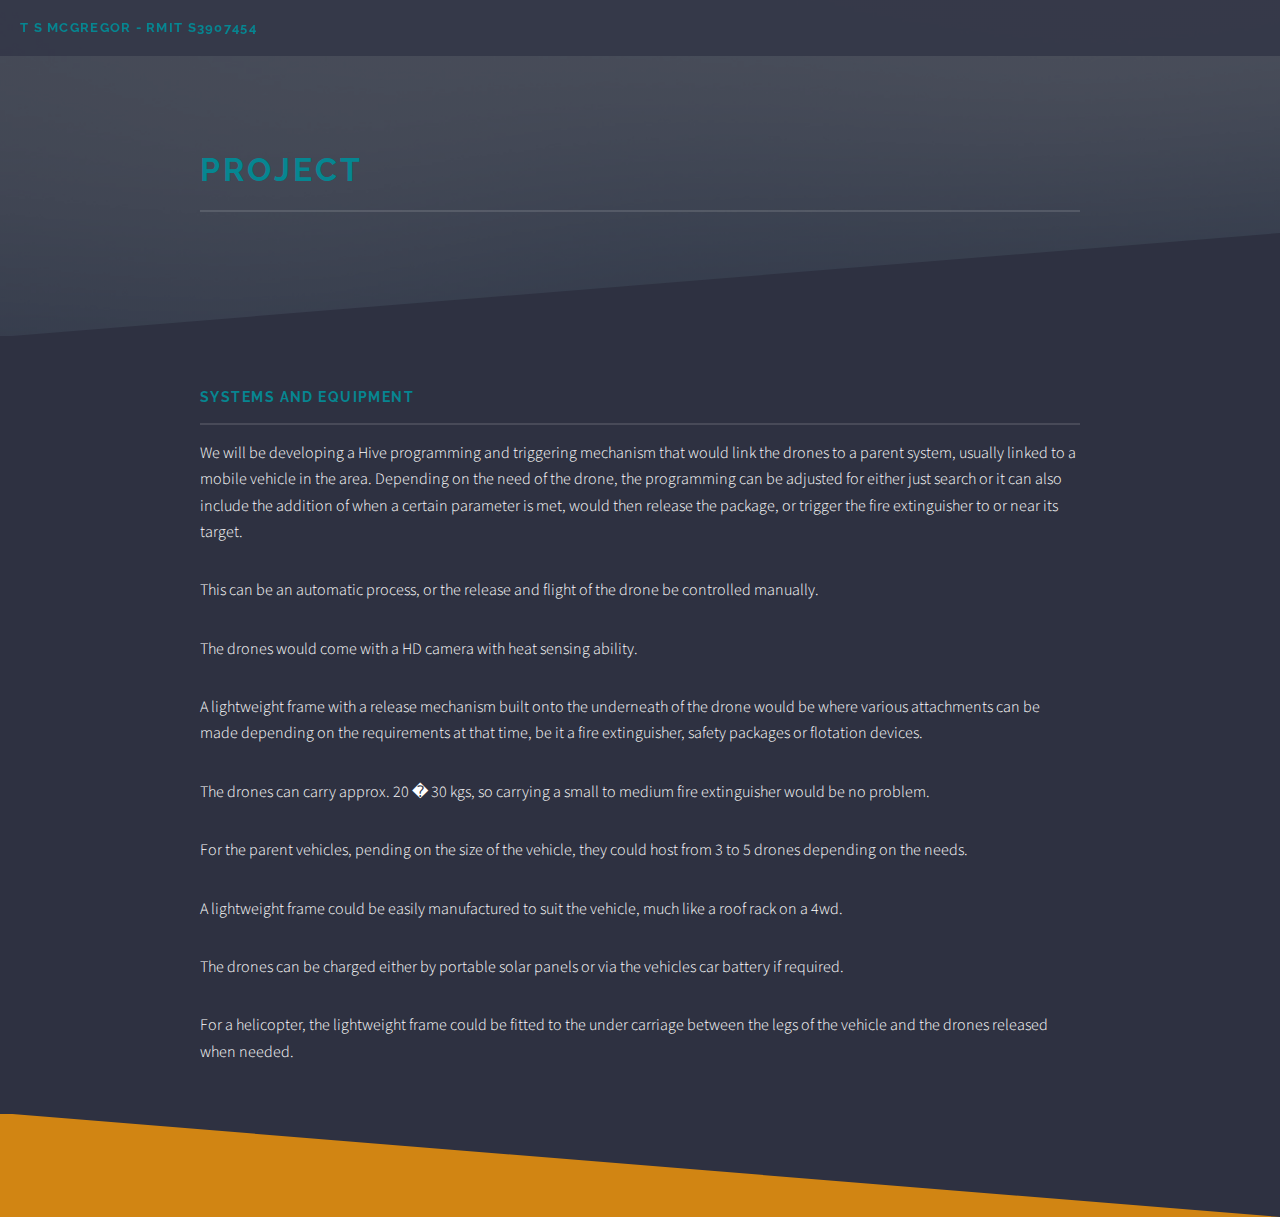
==== commit 03d47d6c: "spelling correction" ====
--- a/Systems.html
+++ b/Systems.html
@@ -19,7 +19,7 @@
 
 				<!-- Header -->
 					<header id="header">
-						<h1><a href="index.html">Troy McGregor</a></h1>
+						<h1><a href="index.html">T S McGregor - RMIT S3907454</a></h1>
 						
 					</header>
 
@@ -37,7 +37,7 @@
 							<div class="wrapper">
 								<div class="inner">
 
-									<h3 class="major">Sytems and Equipment</h3>
+									<h3 class="major">Systems and Equipment</h3>
 									<p>We will be developing a Hive programming and triggering mechanism that would link the drones to a parent system, usually linked to a mobile vehicle in the area. Depending on the need of the drone, the programming can be adjusted for either just search or it can also include the addition of when a certain parameter is met, would then release the package, or trigger the fire extinguisher to or near its target.<p>
 <p>This can be an automatic process, or the release and flight of the drone be controlled manually.<p>
 <p>The drones would come with a HD camera with heat sensing ability.<p>
--- a/assets/css/main.css
+++ b/assets/css/main.css
@@ -182,7 +182,7 @@
 
 		a:hover {
 			border-bottom-color: transparent;
-			color: #ffffff !important;
+			color: #068691 !important;
 		}
 
 		a.special:not(.button) {
@@ -251,7 +251,7 @@
 	}
 
 	h1, h2, h3, h4, h5, h6 {
-		color: #d18513;
+		color: #068691;
 		font-family: Raleway, Helvetica, sans-serif;
 		font-weight: 700;
 		letter-spacing: 0.1em;
